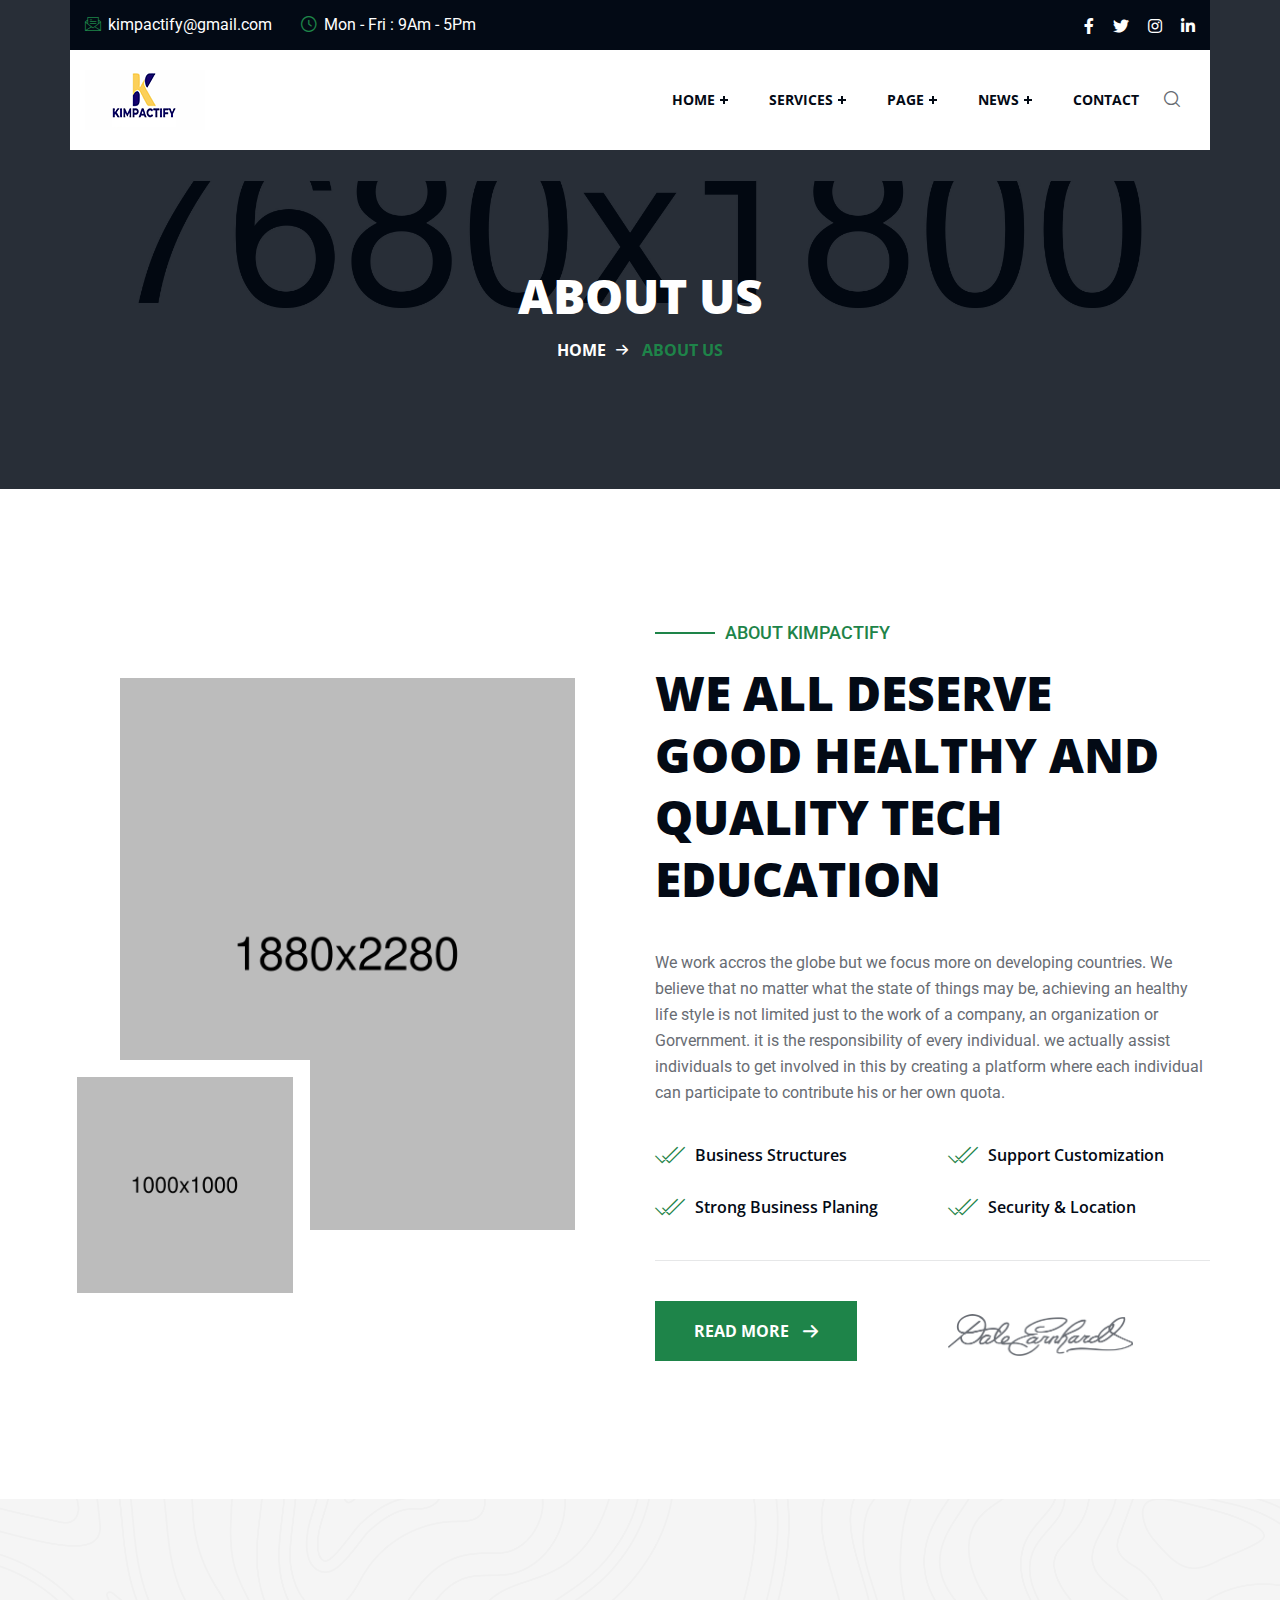
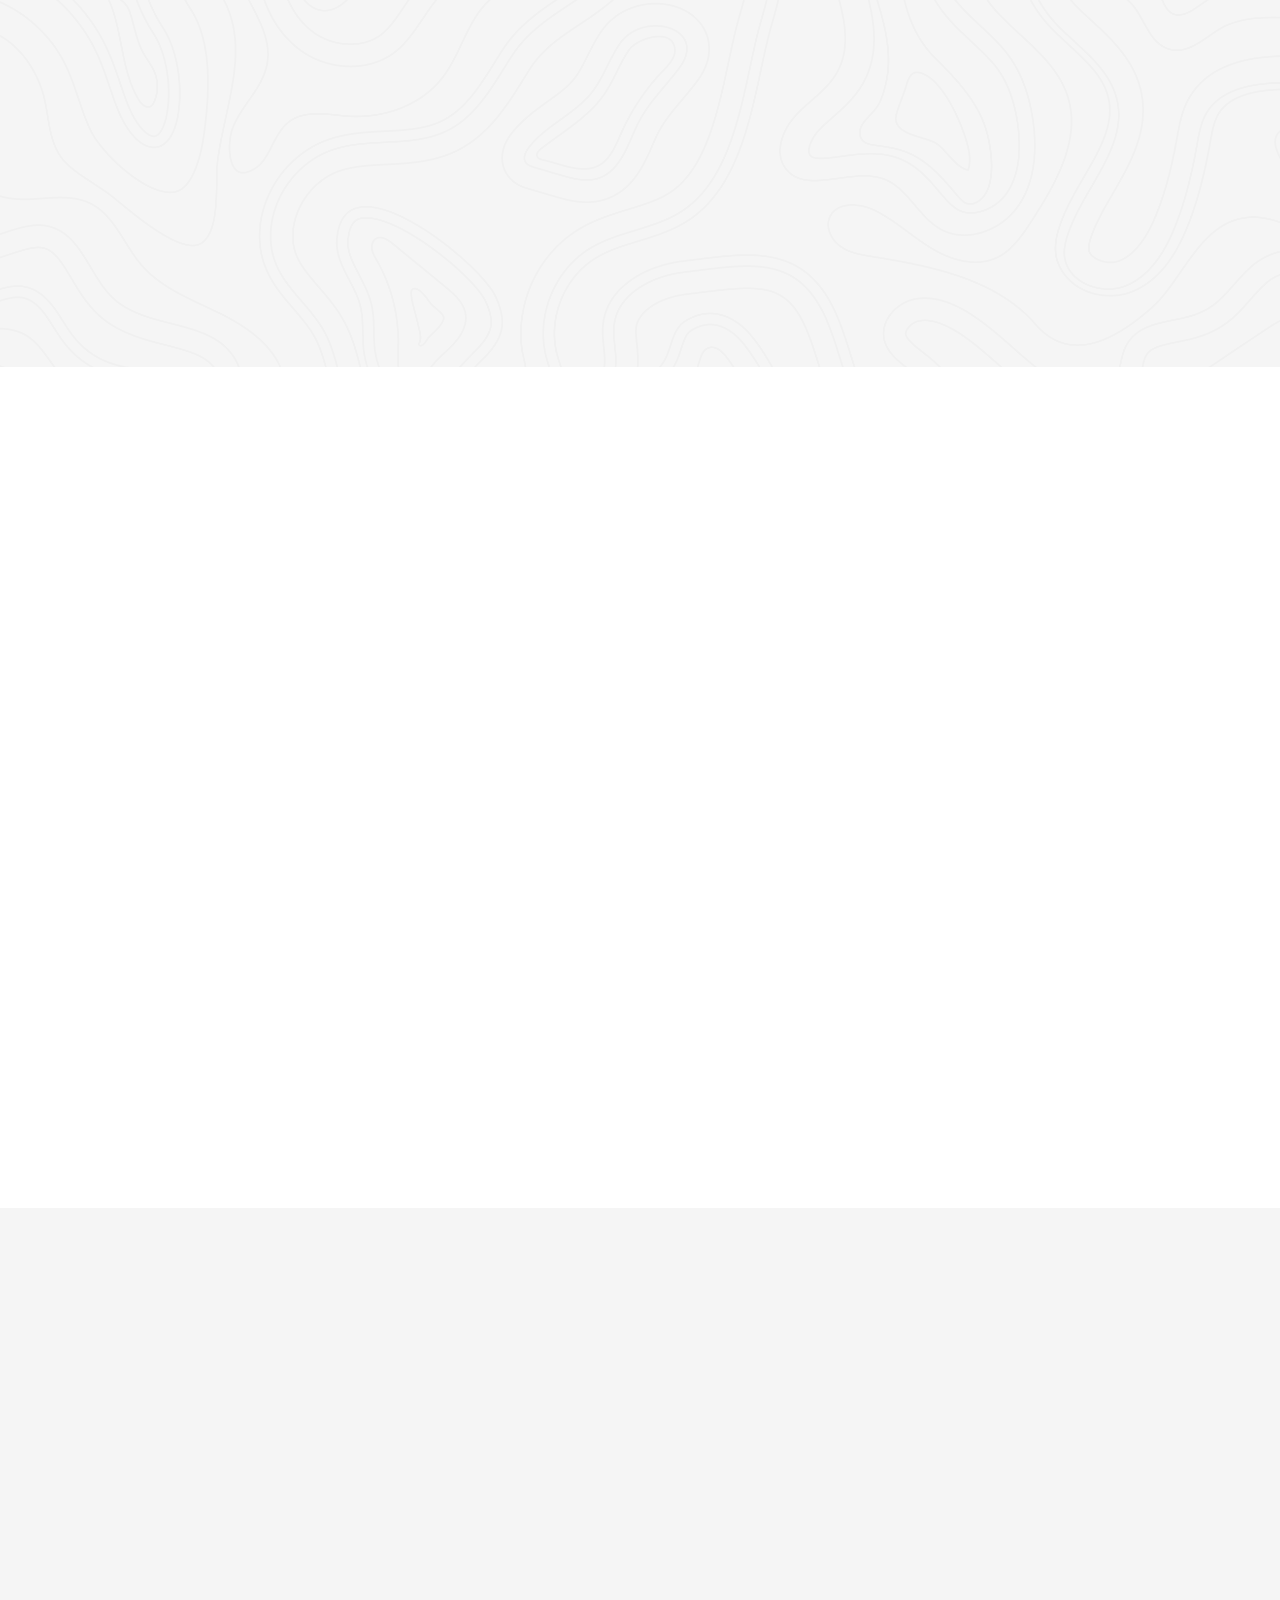
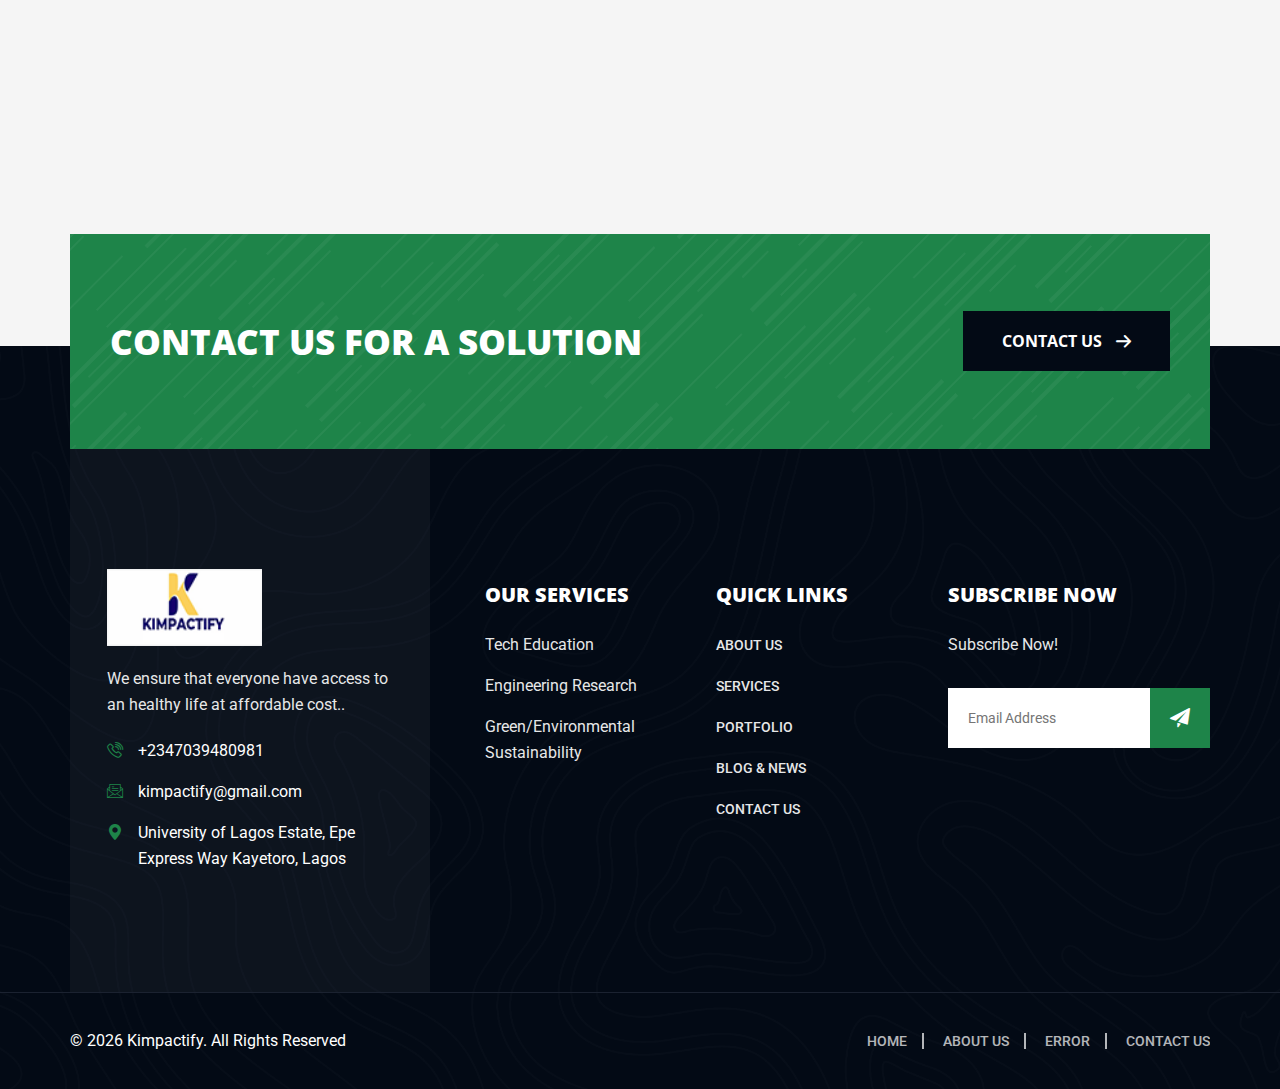
==== about.html @ 5b4daee6 "Init comit 6" ====
<!DOCTYPE html>
<html lang="en">

<head>
	<!-- Start Meta -->
	<meta charset="UTF-8">
	<meta http-equiv="X-UA-Compatible" content="IE=edge" />
	<meta name="description" content="Kimpactify" />
	<meta name="keywords" content="Creative, Digital, multipage, landing, freelancer template" />
	<meta name="author" content="ThemeOri">
	<meta name="viewport" content="width=device-width, initial-scale=1">
	<!-- Title of Site -->
	<title>Kimpactify</title>
	<!-- Favicons -->
	<link rel="icon" type="image/png" href="assets/img/favicon.png">
	<!-- Bootstrap CSS -->
	<link rel="stylesheet" href="assets/css/bootstrap.min.css">
	<!-- fontawesome -->
	<link rel="stylesheet" href="assets/css/fontawesome.min.css">
	<!-- Animate CSS -->
	<link rel="stylesheet" href="assets/css/animate.css">
	<!-- Swiper -->
	<link rel="stylesheet" href="assets/css/swiper-bundle.min.css">
	<!-- Magnific -->
	<link rel="stylesheet" href="assets/css/magnific-popup.css">
	<!-- Nice Select -->
	<link rel="stylesheet" href="assets/css/nice-select.css">
	<!-- Mean menu -->
	<link rel="stylesheet" href="assets/css/meanmenu.min.css">
	<!-- Flaticon -->
	<link rel="stylesheet" href="assets/fonts/flaticon.css">
	<!-- Custom CSS -->
	<link rel="stylesheet" href="assets/sass/style.css">
</head>

<body>
	<!-- Preloader start -->
	<div class="theme-loader">
		<div class="spinner">
			<div class="double-bounce1"></div>
			<div class="double-bounce2"></div>
		</div>
	</div>
	<!-- Preloader end -->
	<!-- Header Area Start -->
	<div class="header__area">
		<!-- Header Area Top Bar Start -->
		<div class="header__area-top-bar">
			<div class="container">
				<div class="header__area-top-bar-transparent-bar">
					<div class="row">
						<div class="col-xl-7 col-lg-7 col-md-8">
							<div class="header__area-top-bar-left st-center">
								<ul>
									<li><a href="#"><i class="flaticon-email"></i>kimpactify@gmail.com</a>
									</li>
									<li><a href="#"><i class="flaticon-clock"></i>Mon - Fri : 9Am - 5Pm</a>
									</li>
								</ul>
							</div>
						</div>
						<div class="col-xl-5 col-lg-5 col-md-4">
							<div class="header__area-top-bar-right t-right st-center">
								<ul>
									<li><a href="#"><i class="fab fa-facebook-f"></i></a>
									</li>
									<li><a href="#"><i class="fab fa-twitter"></i></a>
									</li>
									<li><a href="#"><i class="fab fa-instagram"></i></a>
									</li>
									<li><a href="#"><i class="fab fa-linkedin-in"></i></a>
									</li>
								</ul>
							</div>
						</div>
					</div>
				</div>
			</div>
		</div>
		<!-- Header Area Top Bar End -->
		<div class="header__area-menu">
			<div class="container">
				<div class="header__area-transparent-header">
					<div class="row align-items-center">
						<div class="col-xl-3 col-lg-2">
							<div class="header__area-logo">
								<a href="index.html">
									<img src="assets/img/logo.png" alt="">
								</a>
							</div>
							<div class="responsive-menu"></div>
						</div>
						<div class="col-xl-9 col-lg-10">
							<div class="header__area-center d-flex align-items-center justify-content-end">
								<div class="header__area-main-menu">
									<ul id="mobilemenu">
										<li class="header__area-main-menu-icon"><a href="index.html">Home</a>
											<!-- <ul class="sub-menu">
												<li><a href="index.html">Home</a>
												</li>
											</ul> -->
										</li>
										<li class="header__area-main-menu-icon"><a href="#">Services</a>
											<ul class="sub-menu">
												<li><a href="services.html">Tech Education</a>
												</li>
												<li><a href="services.html">Engineering Research</a>
												</li>
												<li><a href="services-details.html">Green/Environmental Sustainability</a>
												</li>
											</ul>
										</li>
										<li class="header__area-main-menu-icon"><a href="#">Page</a>
											<ul class="sub-menu">
												<li><a href="about.html">About Us</a>
												</li>
												<li><a href="portfolio.html">Portfolio</a>
												</li>
												<li><a href="portfolio-details.html">Portfolio Details</a>
												</li>
												<li><a href="team.html">Team</a>
												</li>
												<li><a href="error.html">Error</a>
												</li>
											</ul>
										</li>
										<li class="header__area-main-menu-icon"><a href="#">News</a>
											<ul class="sub-menu">
												<li><a href="blog-grid.html">Blog Grid</a>
												</li>
												<li><a href="blog-standard.html">Blog Standard</a>
												</li>
												<li><a href="blog-details.html">Blog Details</a>
												</li>
											</ul>
										</li>
										<li><a href="contact.html">Contact</a>
										</li>
									</ul>
								</div>
								<div class="header__area-search ml-25 mr-30">
									<div class="search">	<span class="header__area-search-icon open"><i class="flaticon-loupe"></i></span>
									</div>
									<div class="header__area-search-box">
										<form>
											<input type="search" placeholder="Search Here.....">
											<button type="submit"><i class="flaticon-loupe"></i>
											</button>
										</form> <span class="header__area-search-box-icon"><i class="flaticon-close"></i></span>
									</div>
								</div>
								<!-- <div class="header__area-left">
									<div class="header__area-left-contact d-flex align-items-center">
										<div class="header__area-left-contact-icon">	<i class="flaticon-telephone"></i>
										</div>
										<div class="header__area-left-contact-content">	<span>Call US</span>
											<p>+2347039480981</p>
										</div>
									</div>
								</div> -->
							</div>
						</div>
					</div>
				</div>
			</div>
		</div>
	</div>
	<!-- Header Area End -->
	<!-- Page Banner Area Start -->
	<div class="page__banner" data-background="assets/img/page.jpg">
		<div class="container">
			<div class="row">
				<div class="col-xl-12">
					<div class="page__banner-content">
						<h2>About Us</h2>
						<ul>
							<li><a href="index.html">Home</a><i class="flaticon-arrow-right"></i></li>
							<li>About Us</li>
						</ul>
					</div>
				</div>
			</div>
		</div>
	</div>
	<!-- Page Banner Area End -->
	<!-- About Area Start -->
	<div class="about__area section-padding">
		<div class="container">
			<div class="row align-items-center">
				<div class="col-xl-6 col-lg-5 lg-mb-40">
					<div class="about__area-left wow fadeInUp" data-wow-delay="1s">
						<div class="about__area-left-image mr-50 ml-50 mb-80">
							<img src="assets/img/about-1.jpg" alt="">
							<div class="about__area-left-image-small-img">
								<img src="assets/img/about-2.jpg" alt="">
							</div>
						</div>
					</div>					
				</div>
				<div class="col-xl-6 col-lg-7">
					<div class="about__area-right wow fadeInUp" data-wow-delay="1.5s">
						<div class="about__area-right-content">
							<span class="section-top mb-15">About Kimpactify</span>
							<h2 class="mb-40">We all deserve good healthy and quality tech education</h2>
							<p class="mb-25">We work accros the globe but we focus more on developing countries. We believe that no matter what the state of things may be, achieving an healthy life style is not limited just to the work of a company, an organization or Gorvernment. it is the responsibility of every individual. we actually assist individuals to get involved in this by creating a platform where each individual can participate to contribute his or her own quota.</p>
						</div>
						<div class="about__area-right-list mb-40">
							<div class="row">
								<div class="col-sm-6 mb-15">
									<p><i class="flaticon-check"></i>Business Structures</p>
								</div>
								<div class="col-sm-6 mb-15">
									<p><i class="flaticon-check"></i>Support Customization</p>
								</div>
								<div class="col-sm-6 sm-mb-15">
									<p><i class="flaticon-check"></i>Strong Business Planing</p>
								</div>
								<div class="col-sm-6">
									<p><i class="flaticon-check"></i>Security & Location</p>
								</div>
							</div>
						</div>
						<div class="about__area-right-bottom pt-40">
							<div class="row align-items-center">
								<div class="col-sm-6 sm-mb-20">
									<a class="theme-btn" href="#">Read More <i class="flaticon-arrow-right"></i></a>
								</div>
								<div class="col-sm-6">
									<div class="about__area-right-bottom-signature">
										<img src="assets/img/signature.png" alt="">
									</div>
								</div>
							</div>									
						</div>
					</div>					
				</div>
			</div>
		</div>
	</div>
	<!-- About Area End -->
	<!-- Counter Area Start -->
	<div class="counter__area-about section-padding" data-background="assets/img/about.png">
		<div class="container">			
			<div class="row">
				<div class="col-xl-3 col-lg-3 col-md-6 col-sm-6 lg-mb-30">
					<div class="counter__area-about-item t-center sm-border-n wow fadeInUp" data-wow-delay="0.6s">
						<div class="counter__area-about-item-icon">
							<i class="flaticon-project"></i>
						</div>
						<div class="counter__area-about-item-content">
							<h2><span class="counter">334</span>K</h2>
							<p>Project Complete</p>
						</div>
					</div>					
				</div>
				<div class="col-xl-3 col-lg-3 col-md-6 col-sm-6 md-mb-30">
					<div class="counter__area-about-item t-center lg-border-n wow fadeInUp" data-wow-delay="0.9s">
						<div class="counter__area-about-item-icon">
							<i class="flaticon-data-scientist"></i>
						</div>
						<div class="counter__area-about-item-content">
							<h2><span class="counter">429</span>K</h2>
							<p>Satisfied Customers</p>
						</div>
					</div>					
				</div>
				<div class="col-xl-3 col-lg-3 col-md-6 col-sm-6 md-mb-30">
					<div class="counter__area-about-item t-center sm-border-n wow fadeInUp" data-wow-delay="1s">
						<div class="counter__area-about-item-icon">
							<i class="flaticon-success"></i>
						</div>
						<div class="counter__area-about-item-content">
							<h2><span class="counter">289</span>K</h2>
							<p>Get National Award</p>
						</div>
					</div>					
				</div>
				<div class="col-xl-3 col-lg-3 col-md-6 col-sm-6">
					<div class="counter__area-about-item t-center border-n wow fadeInUp" data-wow-delay="1.4s">
						<div class="counter__area-about-item-icon">
							<i class="flaticon-management"></i>
						</div>
						<div class="counter__area-about-item-content">
							<h2><span class="counter">759</span>K</h2>
							<p>Expert Team members</p>
						</div>
					</div>					
				</div>
			</div>			
		</div>
	</div>
	<!-- Counter Area End -->    
	<!-- Consulting Area Start -->    
    <div class="consulting__area-about section-padding">
        <div class="container">
            <div class="row align-items-center">
                <div class="col-xl-6 col-lg-6 lg-mb-40">
                    <div class="consulting__area-about-left wow fadeInUp" data-wow-delay="0.3s">
                        <span class="section-top mb-15">Consulting</span>
                        <h2 class="mb-40">If you're looking to start your own business</h2>
                        <p class="mb-30">Phasellus id nibh euismod, consequat nulla vel, tempor ante. Quisque aliquam sodales quam, a viverra orci accumsan non. Curabitur sem felis, dictum venenatis vehicula tempor, tincidunt volutpat tortor.</p>
                        <a class="theme-btn" href="#">Consulting <i class="flaticon-arrow-right"></i></a>
                    </div>
                </div>
                <div class="col-xl-6 col-lg-6">
					<div class="consulting__area-about-right wow fadeInUp" data-wow-delay="0.6s">
						<div class="consulting__area-about-right-image mr-0 ml-100 lg-ml-50 lg-mr-50">
							<img src="assets/img/consulting-1.jpg" alt="">
							<div class="consulting__area-about-right-image-small-img">
								<img src="assets/img/consulting-2.jpg" alt="">
							</div>
						</div>
					</div>
                </div>
            </div>
        </div>
    </div>
	<!-- Consulting Area End -->    
	<!-- Testimonial Area Start -->
	<div class="testimonial__area section-padding">
		<div class="container">
			<div class="row align-items-center">
				<div class="col-xl-4 col-lg-5 lg-mb-30  wow fadeInUp" data-wow-delay="0.4s">
					<div class="testimonial__area-title">
						<span class="section-top mb-15">Testimonial</span>
						<h2 class="mb-45">What they are telling About Us</h2>						
					</div>
					<div class="testimonial__area-button">
						<div class="testimonial__area-button-prev swiper-button-prev"><i class="flaticon-arrow-left"></i></div>
						<div class="testimonial__area-button-next swiper-button-next"><i class="flaticon-arrow-right"></i></div>
					</div>				
				</div>
				<div class="col-xl-8 col-lg-7">
					<div class="swiper testimonial-slider">
                        <div class="swiper-wrapper">
                            <div class="testimonial__area-item swiper-slide  wow fadeInUp" data-wow-delay="0.8s">
                                <div class="testimonial__area-item-content mb-30">
									<i class="flaticon-quote"></i>
                                    <h5>michele morrone</h5>
                                    <h6>Founder Of CEO</h6>
									<p>Integer faucibus venenatis pharetra. Vestibulum ornare mauris enim, et vulputate nisi semper</p>
                                </div>
								<img src="assets/img/testimonial-1.jpg" alt="">
                            </div>
                            <div class="testimonial__area-item swiper-slide  wow fadeInUp" data-wow-delay="1.2s">
                                <div class="testimonial__area-item-content mb-30">
									<i class="flaticon-quote"></i>
                                    <h5>jessica henwick</h5>
                                    <h6>Senior Marketer</h6>
									<p>Integer faucibus venenatis pharetra. Vestibulum ornare mauris enim, et vulputate nisi semper</p>
                                </div>
								<img src="assets/img/testimonial-2.jpg" alt="">
                            </div>
                        </div>
                    </div>				
				</div>
			</div>
		</div>
	</div>
	<!-- Testimonial Area End -->
	<!-- Solution Area Start -->
	<div class="solution__area thin-bg">
		<div class="container">
			<div class="solution__area-bg" data-background="assets/img/solution.png">
				<div class="row align-items-center">
					<div class="col-xl-9 col-lg-9 lg-mb-30">
						<div class="solution__area-left lg-center">
							<h2>Contact Us for a solution</h2>
						</div>					
					</div>
					<div class="col-xl-3 col-lg-3">
						<div class="solution__area-right t-right lg-center">
							<a class="theme-bg-btn" href="contact.html">contact us <i class="flaticon-arrow-right"></i></a>						
						</div>					
					</div>
				</div>
			</div>
		</div>
	</div>
	<!-- Solution Area End -->
	<!-- Footer Area Start -->
	<div class="footer__area" data-background="assets/img/footer.png">
		<div class="container">
			<div class="row">
				<div class="col-xl-4 col-lg-4">
					<div class="footer__area-widget-about">
						<div class="footer__area-widget-content">
							<div class="footer__area-widget-content-logo mb-20">
								<a href="index.html"><img src="assets/img/footer-logo.png" alt=""></a>
							</div>
							<p class="mb-20">We ensure that everyone have access to an healthy life at affordable cost..</p>
							<div class="footer__area-widget-content-contact">
								<div class="footer__area-widget-content-contact-info d-flex mb-15">
									<div class="footer__area-widget-content-contact-info-icon">
										<i class="flaticon-telephone"></i>
									</div>
									<div class="footer__area-widget-content-contact-info-title">
										<a href="#"><p>+2347039480981</p></a>
									</div>
								</div>
								<div class="footer__area-widget-content-contact-info d-flex mb-15">
									<div class="footer__area-widget-content-contact-info-icon">
										<i class="flaticon-email"></i>
									</div>
									<div class="footer__area-widget-content-contact-info-title">
										<a href="#"><p>kimpactify@gmail.com</p></a>
									</div>
								</div>
								<div class="footer__area-widget-content-contact-info d-flex">
									<div class="footer__area-widget-content-contact-info-icon">
										<i class="flaticon-pin"></i>
									</div>
									<div class="footer__area-widget-content-contact-info-title">
										<a href="#"><p>University of Lagos Estate, Epe Express Way Kayetoro, Lagos</p></a>
									</div>
								</div>
							</div>
						</div>						
					</div>
				</div>
				<div class="col-xl-5 col-lg-5 pt-120 pl-40 lg-pl-15 lg-pt-20">
					<div class="row">
						<div class="col-sm-6 sm-mb-15">	
							<div class="footer__area-widget">
								<div class="footer__area-widget-content">
									<h4>Our Services</h4>
									<div class="footer__area-widget-content">
										<ul>
											<li><a href="#">Tech Education</a></li>
											<li><a href="#">Engineering Research</a></li>
											<li><a href="#">Green/Environmental Sustainability</a></li>
										</ul>
									</div>
								</div>						
							</div>						
						</div>
						<div class="col-sm-6">
							<div class="footer__area-widget">
								<div class="footer__area-widget-content">
									<h4>Quick Links</h4>
									<div class="footer__area-widget-content-menu">
										<ul>
											<li><a href="about.html">About Us</a></li>
											<li><a href="services.html">Services</a></li>
											<li><a href="portfolio.html">portfolio</a></li>
											<li><a href="blog-grid.html">blog & news</a></li>
											<li><a href="contact.html">Contact Us</a></li>
										</ul>
									</div>
								</div>						
							</div>
						</div>
					</div>
				</div>
				<div class="col-xl-3 col-lg-3 pt-120 lg-pt-20 lg-mb-40">
					<div class="footer__area-widget">
						<div class="footer__area-widget-content">
							<h4>Subscribe Now</h4>
							<div class="footer__area-widget-content-subscribe">
								<p class="mb-30">Subscribe Now!</p>
								<div class="footer__area-widget-content-subscribe-button">
									<input class="footer__area-widget-content-subscribe-button-input" placeholder="Email Address" type="email">
									<button class="footer__area-widget-content-subscribe-button-btn" type="submit"><i class="flaticon-paper-plane"></i></button>
								</div>
							</div>
						</div>						
					</div>
				</div>
			</div>
		</div>
		<div class="footer__area-copyright pt-35 pb-35">
			<div class="container">
				<div class="row align-items-center">
					<div class="col-xl-6 col-lg-6 col-md-5 md-mb-20">
						<div class="footer__area-copyright-left st-center">
							<p>&copy; <script>document.write( new Date().getFullYear() );</script> Kimpactify. All Rights Reserved</p>
						</div>
					</div>
					<div class="col-xl-6 col-lg-6 col-md-7">
						<div class="footer__area-copyright-right t-right st-center">
							<ul>
								<li><a href="index.html">Home</a></li>
								<li><a href="about.html">About Us</a></li>
								<li><a href="error.html">Error</a></li>
								<li><a href="contact.html">Contact Us</a></li>
							</ul>
						</div>
					</div>
				</div>
			</div>
		</div>
	</div>
	<!-- Footer Area End -->		
	<!-- Scroll Top Start -->
	<div class="scroll-top">	<i class="flaticon-up-arrow"></i>
	</div>
	<!-- Scroll Top End -->
	<!-- Main JS -->
	<script src="assets/js/jquery-3.6.0.min.js"></script>
	<!-- Bootstrap JS -->
	<script src="assets/js/bootstrap.min.js"></script>
	<!-- Counterup -->
	<script src="assets/js/jquery.counterup.min.js"></script>
	<!-- Popper JS -->
	<script src="assets/js/popper.min.js"></script>
	<!-- Progressbar JS -->
	<script src="assets/js/progressbar.min.js"></script>
	<!-- Magnific JS -->
	<script src="assets/js/jquery.magnific-popup.min.js"></script>
	<!-- Swiper JS -->
	<script src="assets/js/swiper-bundle.min.js"></script>
	<!-- Waypoints -->
	<script src="assets/js/jquery.waypoints.min.js"></script>
	<!-- Mean menu -->
	<script src="assets/js/jquery.meanmenu.min.js"></script>
	<!-- Nice Select -->
	<script src="assets/js/jquery.nice-select.min.js"></script>
	<!-- WOW JS -->
	<script src="assets/js/wow.min.js"></script>
	<!-- Custom JS -->
	<script src="assets/js/custom.js"></script>
</body>

</html>
---- assets/css/nice-select.css ----
.nice-select {
  -webkit-tap-highlight-color: transparent;
  background-color: #fff;
  border-radius: 5px;
  border: solid 1px #e8e8e8;
  box-sizing: border-box;
  clear: both;
  cursor: pointer;
  display: block;
  float: left;
  font-family: inherit;
  font-size: 14px;
  font-weight: normal;
  height: 42px;
  line-height: 40px;
  outline: none;
  padding-left: 18px;
  padding-right: 30px;
  position: relative;
  text-align: left !important;
  -webkit-transition: all 0.2s ease-in-out;
  transition: all 0.2s ease-in-out;
  -webkit-user-select: none;
     -moz-user-select: none;
      -ms-user-select: none;
          user-select: none;
  white-space: nowrap;
  width: auto; }
  .nice-select:hover {
    border-color: #dbdbdb; }
  .nice-select:active, .nice-select.open, .nice-select:focus {
    border-color: #999; }
  .nice-select:after {
    border-bottom: 2px solid #999;
    border-right: 2px solid #999;
    content: '';
    display: block;
    height: 5px;
    margin-top: -4px;
    pointer-events: none;
    position: absolute;
    right: 12px;
    top: 50%;
    -webkit-transform-origin: 66% 66%;
        -ms-transform-origin: 66% 66%;
            transform-origin: 66% 66%;
    -webkit-transform: rotate(45deg);
        -ms-transform: rotate(45deg);
            transform: rotate(45deg);
    -webkit-transition: all 0.15s ease-in-out;
    transition: all 0.15s ease-in-out;
    width: 5px; }
  .nice-select.open:after {
    -webkit-transform: rotate(-135deg);
        -ms-transform: rotate(-135deg);
            transform: rotate(-135deg); }
  .nice-select.open .list {
    opacity: 1;
    pointer-events: auto;
    -webkit-transform: scale(1) translateY(0);
        -ms-transform: scale(1) translateY(0);
            transform: scale(1) translateY(0); }
  .nice-select.disabled {
    border-color: #ededed;
    color: #999;
    pointer-events: none; }
    .nice-select.disabled:after {
      border-color: #cccccc; }
  .nice-select.wide {
    width: 100%; }
    .nice-select.wide .list {
      left: 0 !important;
      right: 0 !important; }
  .nice-select.right {
    float: right; }
    .nice-select.right .list {
      left: auto;
      right: 0; }
  .nice-select.small {
    font-size: 12px;
    height: 36px;
    line-height: 34px; }
    .nice-select.small:after {
      height: 4px;
      width: 4px; }
    .nice-select.small .option {
      line-height: 34px;
      min-height: 34px; }
  .nice-select .list {
    background-color: #fff;
    border-radius: 5px;
    box-shadow: 0 0 0 1px rgba(68, 68, 68, 0.11);
    box-sizing: border-box;
    margin-top: 4px;
    opacity: 0;
    overflow: hidden;
    padding: 0;
    pointer-events: none;
    position: absolute;
    top: 100%;
    right: 0;
    -webkit-transform-origin: 50% 0;
        -ms-transform-origin: 50% 0;
            transform-origin: 50% 0;
    -webkit-transform: scale(0.75) translateY(-21px);
        -ms-transform: scale(0.75) translateY(-21px);
            transform: scale(0.75) translateY(-21px);
    -webkit-transition: all 0.2s cubic-bezier(0.5, 0, 0, 1.25), opacity 0.15s ease-out;
    transition: all 0.2s cubic-bezier(0.5, 0, 0, 1.25), opacity 0.15s ease-out;
    z-index: 9; }
    .nice-select .list:hover .option:not(:hover) {
      background-color: transparent !important; }
  .nice-select .option {
    cursor: pointer;
    font-weight: 400;
    line-height: 40px;
    list-style: none;
    min-height: 40px;
    outline: none;
    padding-left: 18px;
    padding-right: 29px;
    text-align: left;
    -webkit-transition: all 0.2s;
    transition: all 0.2s; }
    .nice-select .option:hover, .nice-select .option.focus, .nice-select .option.selected.focus {
      background-color: #f6f6f6; }
    .nice-select .option.selected {
      font-weight: bold; }
    .nice-select .option.disabled {
      background-color: transparent;
      color: #999;
      cursor: default; }

.no-csspointerevents .nice-select .list {
  display: none; }

.no-csspointerevents .nice-select.open .list {
  display: block; }
---- assets/fonts/flaticon.css ----
@charset "UTF-8";
@font-face {
  font-family: "flaticon";
  src: url("./flaticon.ttf?486e3bca8fe2f940d77c97459750be31") format("truetype"), url("./flaticon.woff?486e3bca8fe2f940d77c97459750be31") format("woff"), url("./flaticon.woff2?486e3bca8fe2f940d77c97459750be31") format("woff2"), url("./flaticon.eot?486e3bca8fe2f940d77c97459750be31#iefix") format("embedded-opentype"), url("./flaticon.svg?486e3bca8fe2f940d77c97459750be31#flaticon") format("svg");
}

i[class^="flaticon-"]:before, i[class*=" flaticon-"]:before {
  font-family: flaticon !important;
  font-style: normal;
  font-weight: normal !important;
  font-variant: normal;
  text-transform: none;
  line-height: 1;
  -webkit-font-smoothing: antialiased;
  -moz-osx-font-smoothing: grayscale;
}

.flaticon-report:before {
  content: "";
}

.flaticon-suitcase:before {
  content: "";
}

.flaticon-job:before {
  content: "";
}

.flaticon-profits:before {
  content: "";
}

.flaticon-analysis:before {
  content: "";
}

.flaticon-up-arrow:before {
  content: "";
}

.flaticon-clock:before {
  content: "";
}

.flaticon-loupe:before {
  content: "";
}

.flaticon-arrow-left:before {
  content: "";
}

.flaticon-arrow-right:before {
  content: "";
}

.flaticon-big-data:before {
  content: "";
}

.flaticon-monitoring:before {
  content: "";
}

.flaticon-bullhorn:before {
  content: "";
}

.flaticon-data-scientist:before {
  content: "";
}

.flaticon-project:before {
  content: "";
}

.flaticon-success:before {
  content: "";
}

.flaticon-management:before {
  content: "";
}

.flaticon-quote:before {
  content: "";
}

.flaticon-calendar:before {
  content: "";
}

.flaticon-digital-marketing:before {
  content: "";
}

.flaticon-management-1:before {
  content: "";
}

.flaticon-check:before {
  content: "";
}

.flaticon-lightbulb:before {
  content: "";
}

.flaticon-time-is-money:before {
  content: "";
}

.flaticon-telephone:before {
  content: "";
}

.flaticon-envelope:before {
  content: "";
}

.flaticon-pin:before {
  content: "";
}

.flaticon-check-1:before {
  content: "";
}

.flaticon-paper-plane:before {
  content: "";
}

.flaticon-phone-call:before {
  content: "";
}

.flaticon-open-envelope:before {
  content: "";
}

.flaticon-email:before {
  content: "";
}

.flaticon-customer-service:before {
  content: "";
}

.flaticon-technical-support:before {
  content: "";
}

.flaticon-action:before {
  content: "";
}

.flaticon-help:before {
  content: "";
}

.flaticon-user:before {
  content: "";
}

.flaticon-chat:before {
  content: "";
}

.flaticon-customer-service-1:before {
  content: "";
}

.flaticon-calendar-1:before {
  content: "";
}

.flaticon-play-button-arrowhead:before {
  content: "";
}

.flaticon-play-button:before {
  content: "";
}

.flaticon-call:before {
  content: "";
}

.flaticon-email-1:before {
  content: "";
}

.flaticon-locations:before {
  content: "";
}

.flaticon-location:before {
  content: "";
}

.flaticon-maximize:before {
  content: "";
}

.flaticon-close:before {
  content: "";
}

.flaticon-audit:before {
  content: "";
}

.flaticon-insurance:before {
  content: "";
}

.flaticon-left-arrow:before {
  content: "";
}

.flaticon-right-arrow:before {
  content: "";
}
/*# sourceMappingURL=flaticon.css.map */
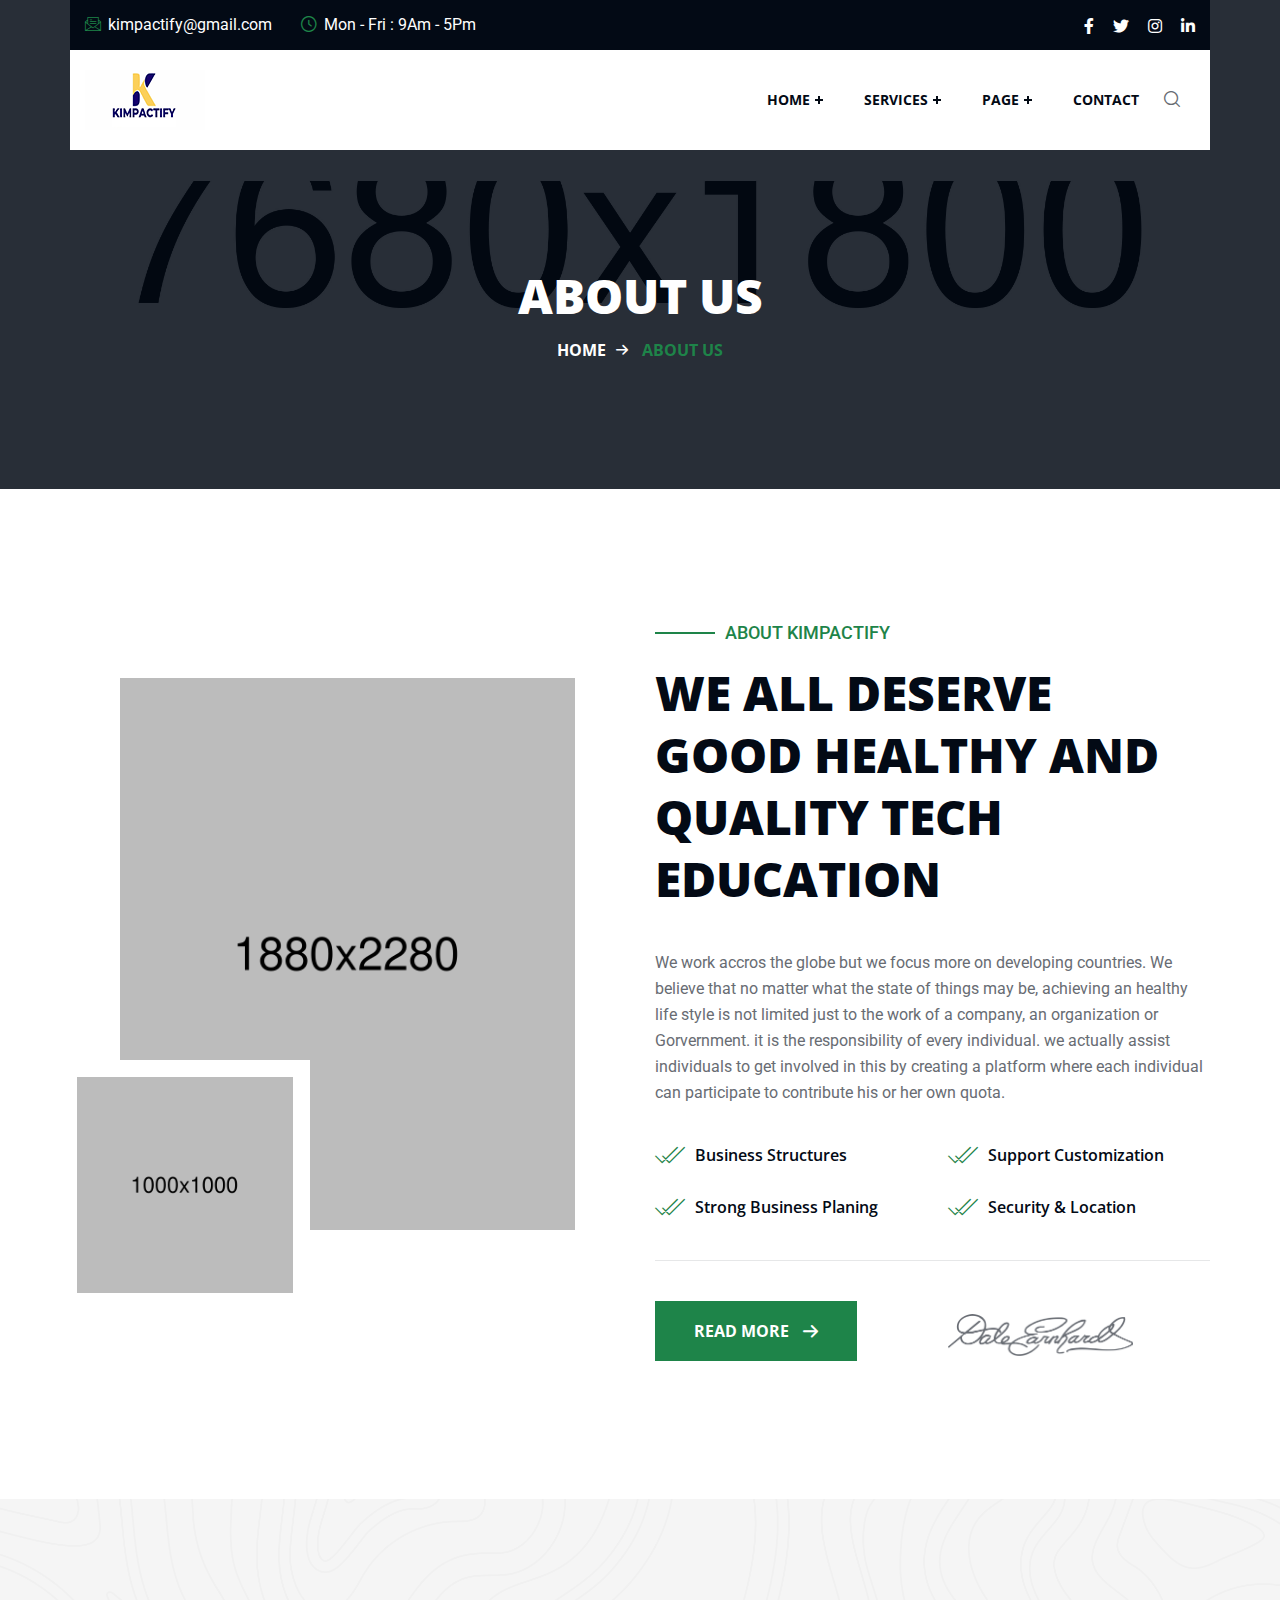
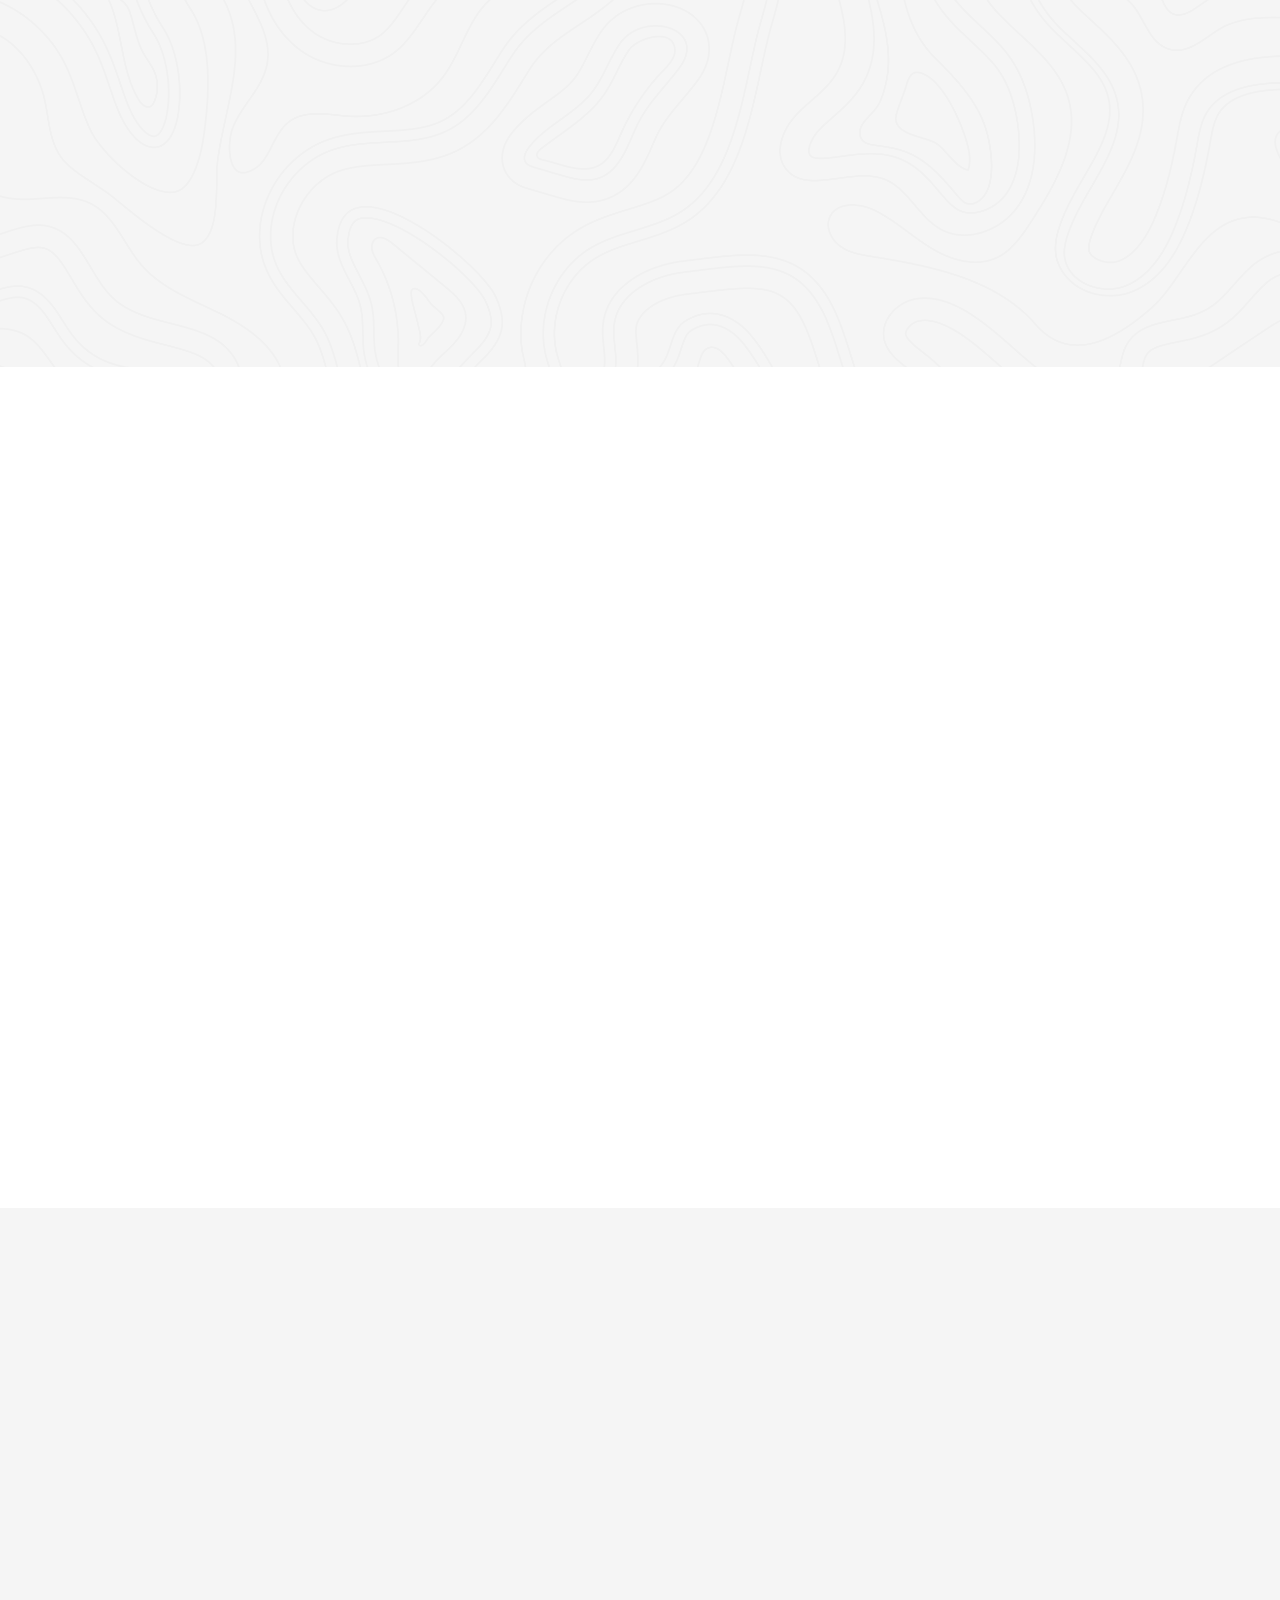
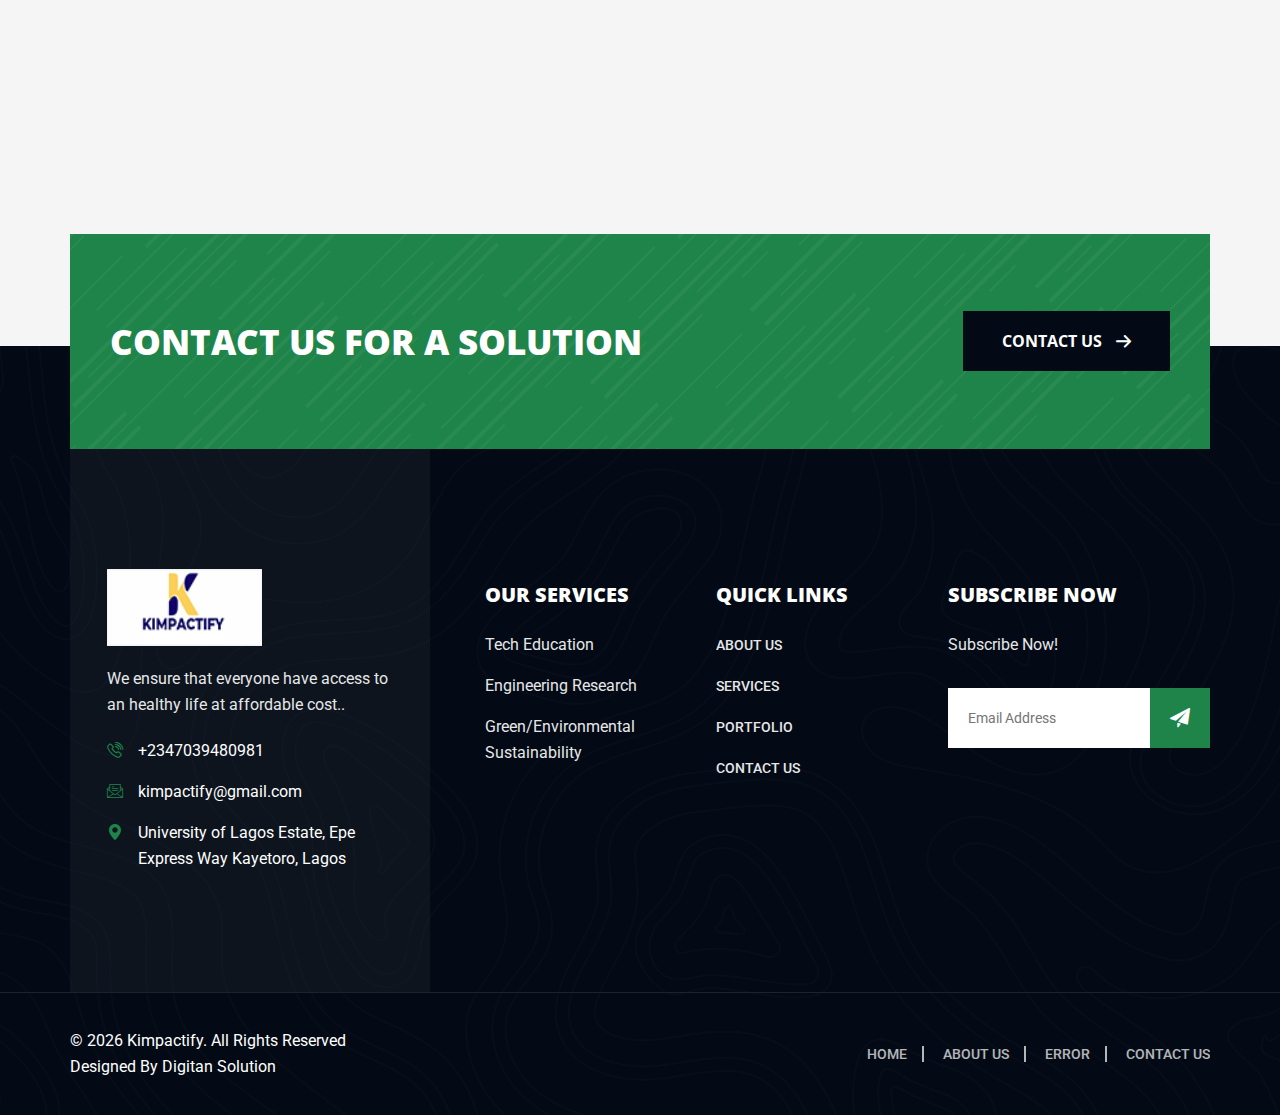
==== commit b3763aca: "Init comit 6" ====
--- a/about.html
+++ b/about.html
@@ -5,12 +5,12 @@
 	<!-- Start Meta -->
 	<meta charset="UTF-8">
 	<meta http-equiv="X-UA-Compatible" content="IE=edge" />
-	<meta name="description" content="Kimpactify" />
-	<meta name="keywords" content="Creative, Digital, multipage, landing, freelancer template" />
+	<meta name="description" content="Kimpactify - Tech Education, Engineering Research & Sustainable Environment" />
+	<meta name="keywords" content="Tech, Edu, Engineering, Research, Green, Environment, Sustainability" />
 	<meta name="author" content="ThemeOri">
 	<meta name="viewport" content="width=device-width, initial-scale=1">
 	<!-- Title of Site -->
-	<title>Kimpactify</title>
+	<title>Kimpactify - Tech Edu, Engineering Research & Sustainable Environment</title>
 	<!-- Favicons -->
 	<link rel="icon" type="image/png" href="assets/img/favicon.png">
 	<!-- Bootstrap CSS -->
@@ -102,11 +102,11 @@
 										</li>
 										<li class="header__area-main-menu-icon"><a href="#">Services</a>
 											<ul class="sub-menu">
-												<li><a href="services.html">Tech Education</a>
-												</li>
-												<li><a href="services.html">Engineering Research</a>
-												</li>
-												<li><a href="services-details.html">Green/Environmental Sustainability</a>
+												<li><a href="tech-edu.html">Tech Education</a>
+												</li>
+												<li><a href="eng-research.html">Engineering Research</a>
+												</li>
+												<li><a href="green-sus-env.html">Green/Environmental Sustainability</a>
 												</li>
 											</ul>
 										</li>
@@ -121,16 +121,6 @@
 												<li><a href="team.html">Team</a>
 												</li>
 												<li><a href="error.html">Error</a>
-												</li>
-											</ul>
-										</li>
-										<li class="header__area-main-menu-icon"><a href="#">News</a>
-											<ul class="sub-menu">
-												<li><a href="blog-grid.html">Blog Grid</a>
-												</li>
-												<li><a href="blog-standard.html">Blog Standard</a>
-												</li>
-												<li><a href="blog-details.html">Blog Details</a>
 												</li>
 											</ul>
 										</li>
@@ -149,15 +139,7 @@
 										</form> <span class="header__area-search-box-icon"><i class="flaticon-close"></i></span>
 									</div>
 								</div>
-								<!-- <div class="header__area-left">
-									<div class="header__area-left-contact d-flex align-items-center">
-										<div class="header__area-left-contact-icon">	<i class="flaticon-telephone"></i>
-										</div>
-										<div class="header__area-left-contact-content">	<span>Call US</span>
-											<p>+2347039480981</p>
-										</div>
-									</div>
-								</div> -->
+ 
 							</div>
 						</div>
 					</div>
@@ -426,9 +408,9 @@
 									<h4>Our Services</h4>
 									<div class="footer__area-widget-content">
 										<ul>
-											<li><a href="#">Tech Education</a></li>
-											<li><a href="#">Engineering Research</a></li>
-											<li><a href="#">Green/Environmental Sustainability</a></li>
+											<li><a href="tech-edu.html">Tech Education</a></li>
+											<li><a href="eng-research.html">Engineering Research</a></li>
+											<li><a href="green-sus-env.html">Green/Environmental Sustainability</a></li>
 										</ul>
 									</div>
 								</div>						
@@ -443,7 +425,6 @@
 											<li><a href="about.html">About Us</a></li>
 											<li><a href="services.html">Services</a></li>
 											<li><a href="portfolio.html">portfolio</a></li>
-											<li><a href="blog-grid.html">blog & news</a></li>
 											<li><a href="contact.html">Contact Us</a></li>
 										</ul>
 									</div>
@@ -474,6 +455,7 @@
 					<div class="col-xl-6 col-lg-6 col-md-5 md-mb-20">
 						<div class="footer__area-copyright-left st-center">
 							<p>&copy; <script>document.write( new Date().getFullYear() );</script> Kimpactify. All Rights Reserved</p>
+                            <p>Designed By Digitan Solution</p>
 						</div>
 					</div>
 					<div class="col-xl-6 col-lg-6 col-md-7">
--- a/assets/fonts/flaticon.css
+++ b/assets/fonts/flaticon.css
@@ -222,4 +222,8 @@
 .flaticon-right-arrow:before {
   content: "";
 }
+
+.flaticon-html:before {
+  content: "";
+}
 /*# sourceMappingURL=flaticon.css.map */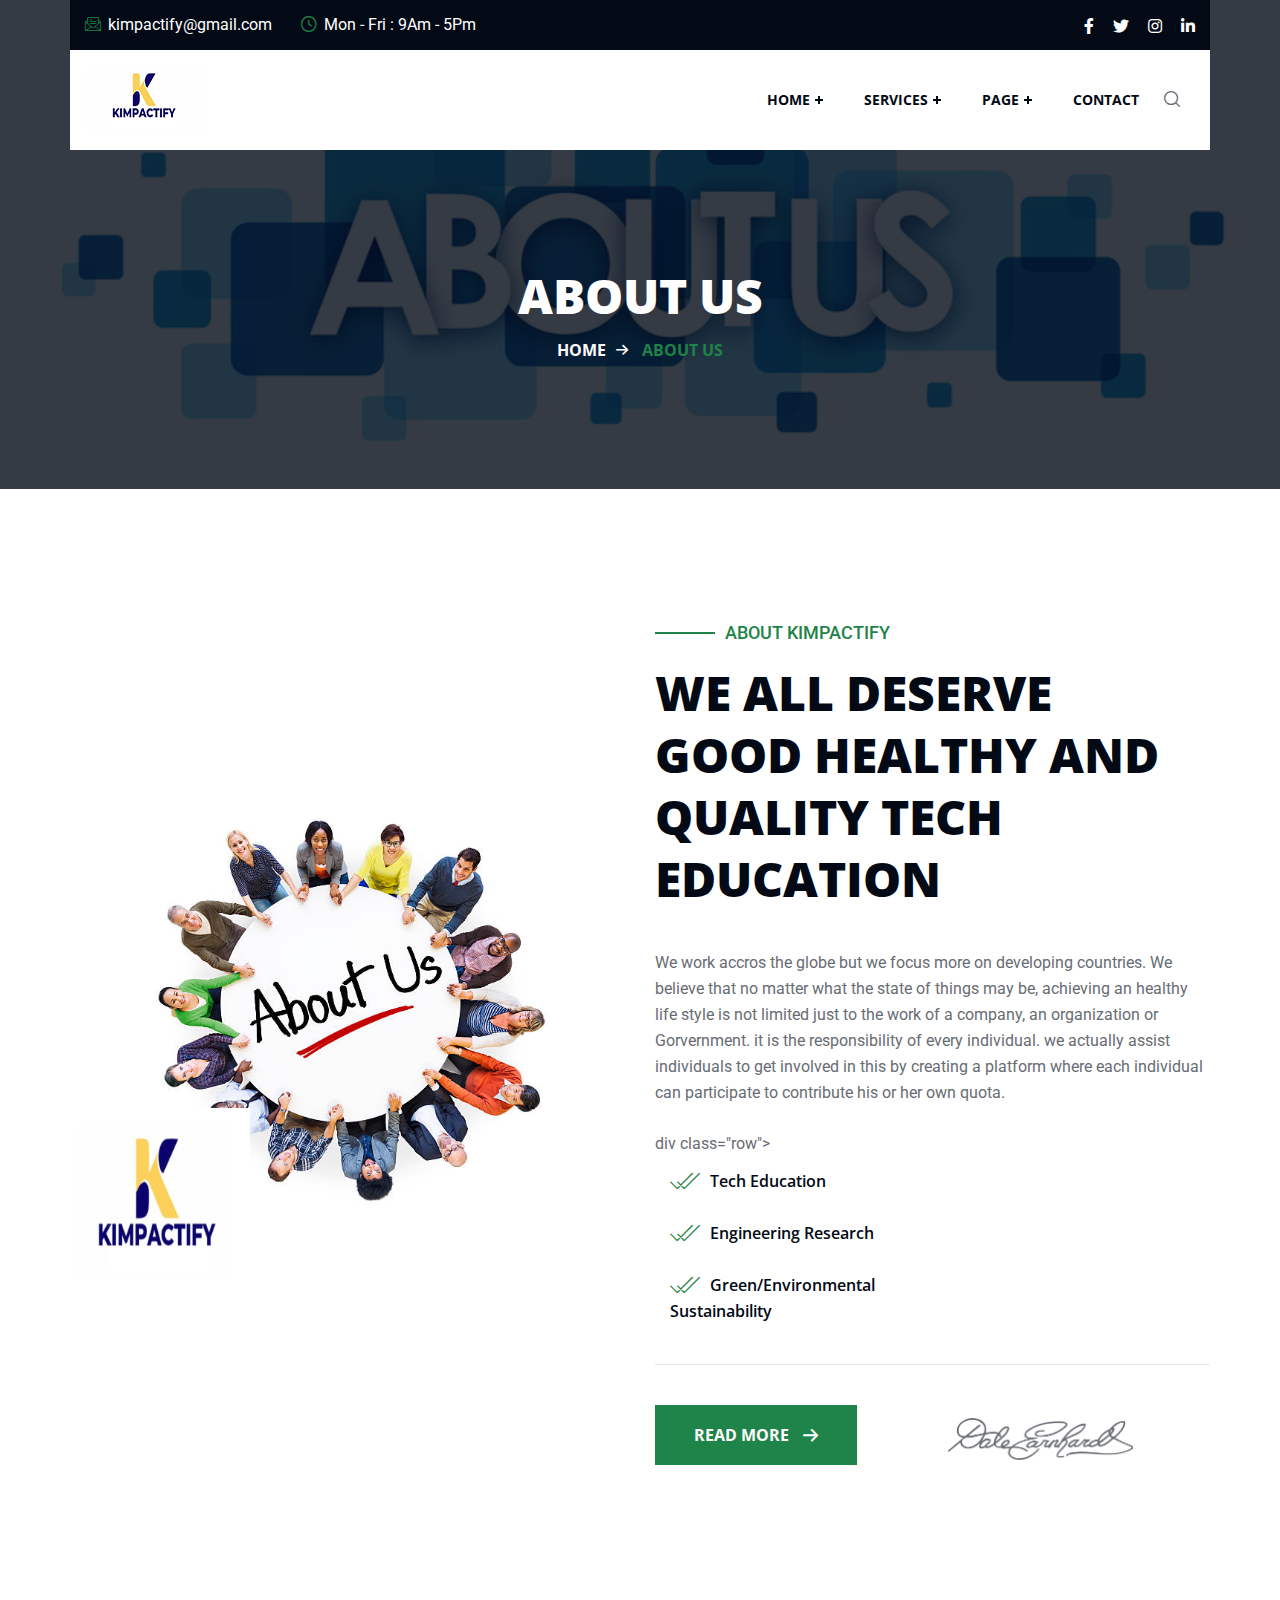
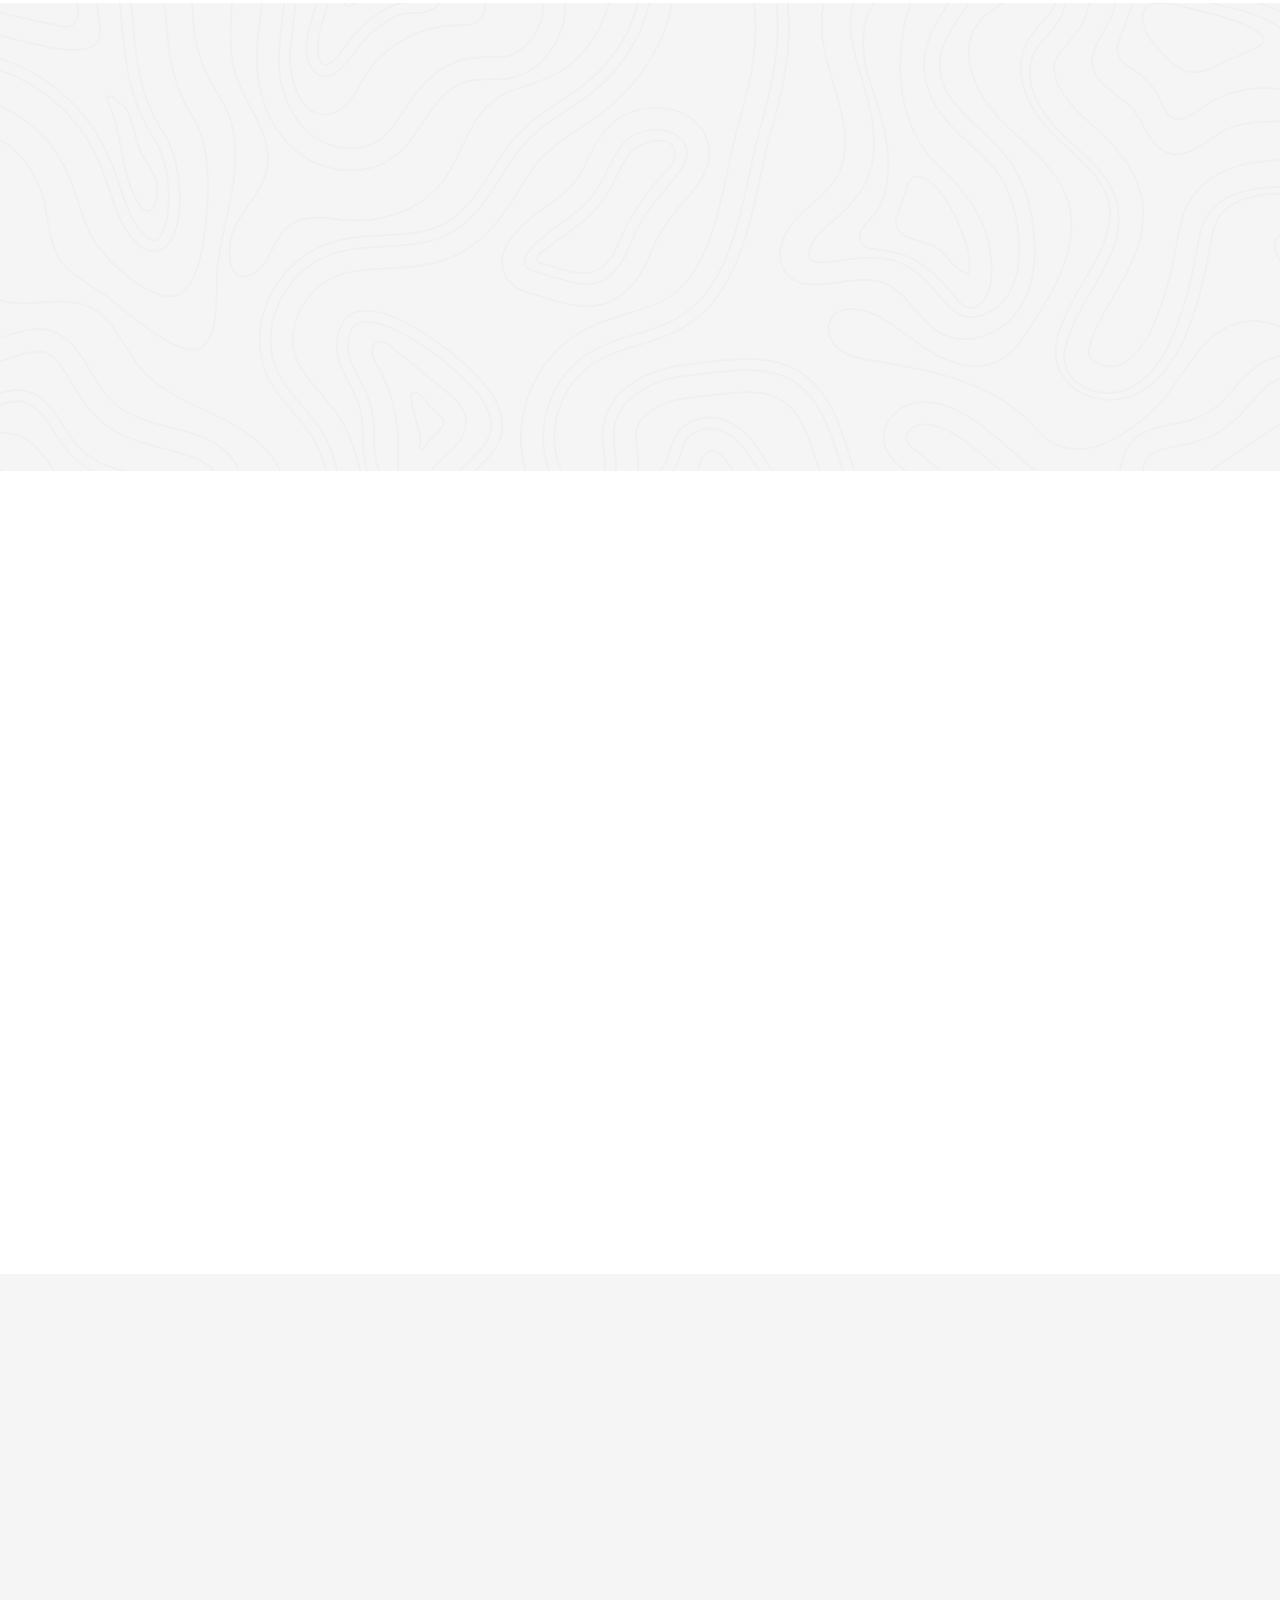
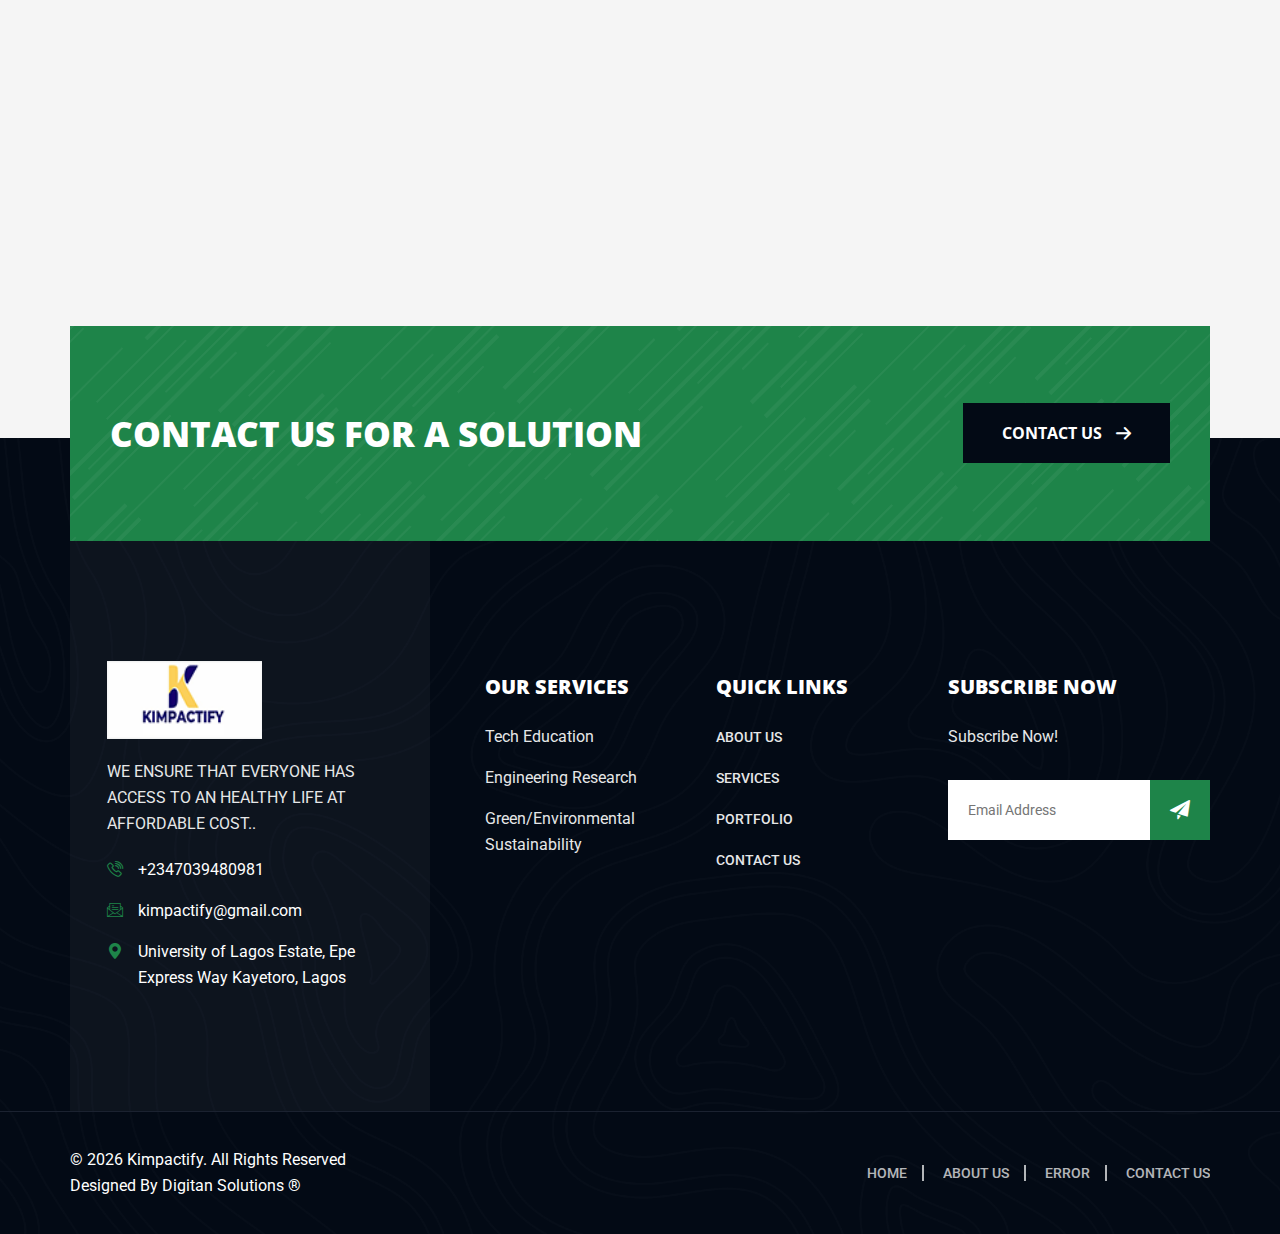
==== commit d335b780: "Improved index and other pages" ====
--- a/about.html
+++ b/about.html
@@ -149,7 +149,7 @@
 	</div>
 	<!-- Header Area End -->
 	<!-- Page Banner Area Start -->
-	<div class="page__banner" data-background="assets/img/page.jpg">
+	<div class="page__banner" data-background="assets/img/abous-us-banner.jpg">
 		<div class="container">
 			<div class="row">
 				<div class="col-xl-12">
@@ -172,9 +172,9 @@
 				<div class="col-xl-6 col-lg-5 lg-mb-40">
 					<div class="about__area-left wow fadeInUp" data-wow-delay="1s">
 						<div class="about__area-left-image mr-50 ml-50 mb-80">
-							<img src="assets/img/about-1.jpg" alt="">
+							<img src="assets/img/about-us.jpg" alt="About Us 1">
 							<div class="about__area-left-image-small-img">
-								<img src="assets/img/about-2.jpg" alt="">
+								<img src="assets/img/kimpactify-square-logo.png" alt="About Us 2">
 							</div>
 						</div>
 					</div>					
@@ -187,25 +187,22 @@
 							<p class="mb-25">We work accros the globe but we focus more on developing countries. We believe that no matter what the state of things may be, achieving an healthy life style is not limited just to the work of a company, an organization or Gorvernment. it is the responsibility of every individual. we actually assist individuals to get involved in this by creating a platform where each individual can participate to contribute his or her own quota.</p>
 						</div>
 						<div class="about__area-right-list mb-40">
-							<div class="row">
+							div class="row">
 								<div class="col-sm-6 mb-15">
-									<p><i class="flaticon-check"></i>Business Structures</p>
+									<p><i class="flaticon-check"></i>Tech Education</p>
 								</div>
 								<div class="col-sm-6 mb-15">
-									<p><i class="flaticon-check"></i>Support Customization</p>
+									<p><i class="flaticon-check"></i>Engineering Research</p>
 								</div>
 								<div class="col-sm-6 sm-mb-15">
-									<p><i class="flaticon-check"></i>Strong Business Planing</p>
-								</div>
-								<div class="col-sm-6">
-									<p><i class="flaticon-check"></i>Security & Location</p>
+									<p><i class="flaticon-check"></i>Green/Environmental Sustainability</p>
 								</div>
 							</div>
 						</div>
 						<div class="about__area-right-bottom pt-40">
 							<div class="row align-items-center">
 								<div class="col-sm-6 sm-mb-20">
-									<a class="theme-btn" href="#">Read More <i class="flaticon-arrow-right"></i></a>
+									<a class="theme-btn" href="services.html">Read More <i class="flaticon-arrow-right"></i></a>
 								</div>
 								<div class="col-sm-6">
 									<div class="about__area-right-bottom-signature">
@@ -278,18 +275,18 @@
             <div class="row align-items-center">
                 <div class="col-xl-6 col-lg-6 lg-mb-40">
                     <div class="consulting__area-about-left wow fadeInUp" data-wow-delay="0.3s">
-                        <span class="section-top mb-15">Consulting</span>
-                        <h2 class="mb-40">If you're looking to start your own business</h2>
-                        <p class="mb-30">Phasellus id nibh euismod, consequat nulla vel, tempor ante. Quisque aliquam sodales quam, a viverra orci accumsan non. Curabitur sem felis, dictum venenatis vehicula tempor, tincidunt volutpat tortor.</p>
-                        <a class="theme-btn" href="#">Consulting <i class="flaticon-arrow-right"></i></a>
+                        <span class="section-top mb-15">Services</span>
+                        <h2 class="mb-40">WE ENSURE THAT EVERYONE HAS ACCESS TO AN HEALTHY LIFE AT AFFORDABLE COST..</h2>
+                        <p class="mb-30">Imagine having very sound health combined with full support for your passion and skill with your creativity, and making something new everyday!</p>
+                        <a class="theme-btn" href="services.html">Read More <i class="flaticon-arrow-right"></i></a>
                     </div>
                 </div>
                 <div class="col-xl-6 col-lg-6">
 					<div class="consulting__area-about-right wow fadeInUp" data-wow-delay="0.6s">
 						<div class="consulting__area-about-right-image mr-0 ml-100 lg-ml-50 lg-mr-50">
-							<img src="assets/img/consulting-1.jpg" alt="">
+							<img src="assets/img/about-us.jpg" alt="About Us 1">
 							<div class="consulting__area-about-right-image-small-img">
-								<img src="assets/img/consulting-2.jpg" alt="">
+								<img src="assets/img/kimpactify-square-logo.png" alt="About Us 2">
 							</div>
 						</div>
 					</div>
@@ -318,20 +315,20 @@
                             <div class="testimonial__area-item swiper-slide  wow fadeInUp" data-wow-delay="0.8s">
                                 <div class="testimonial__area-item-content mb-30">
 									<i class="flaticon-quote"></i>
-                                    <h5>michele morrone</h5>
-                                    <h6>Founder Of CEO</h6>
-									<p>Integer faucibus venenatis pharetra. Vestibulum ornare mauris enim, et vulputate nisi semper</p>
+                                    <h5>Oluwatomi Solanke</h5>
+                                    <h6>Trove Finance</h6>
+									<p>Trust me this is one of those opportunities you’d regret passing up on.  Kimpactify is an amazing idea to learn from and work with!</p>
                                 </div>
-								<img src="assets/img/testimonial-1.jpg" alt="">
+								<img src="assets/img/tomi-solanke.png" alt="">
                             </div>
                             <div class="testimonial__area-item swiper-slide  wow fadeInUp" data-wow-delay="1.2s">
                                 <div class="testimonial__area-item-content mb-30">
 									<i class="flaticon-quote"></i>
-                                    <h5>jessica henwick</h5>
-                                    <h6>Senior Marketer</h6>
-									<p>Integer faucibus venenatis pharetra. Vestibulum ornare mauris enim, et vulputate nisi semper</p>
+                                    <h5>Kola Aina</h5>
+                                    <h6>Ventures Platform Fund</h6>
+									<p>Kimpactify are great thinkers, go-getters and a highly motivated individuals. They would always ace in whatever task they take up!</p>
                                 </div>
-								<img src="assets/img/testimonial-2.jpg" alt="">
+								<img src="assets/img/kola-aina.png" alt="">
                             </div>
                         </div>
                     </div>				
@@ -370,7 +367,7 @@
 							<div class="footer__area-widget-content-logo mb-20">
 								<a href="index.html"><img src="assets/img/footer-logo.png" alt=""></a>
 							</div>
-							<p class="mb-20">We ensure that everyone have access to an healthy life at affordable cost..</p>
+							<p class="mb-20">WE ENSURE THAT EVERYONE HAS ACCESS TO AN HEALTHY LIFE AT AFFORDABLE COST..</p>
 							<div class="footer__area-widget-content-contact">
 								<div class="footer__area-widget-content-contact-info d-flex mb-15">
 									<div class="footer__area-widget-content-contact-info-icon">
@@ -455,7 +452,7 @@
 					<div class="col-xl-6 col-lg-6 col-md-5 md-mb-20">
 						<div class="footer__area-copyright-left st-center">
 							<p>&copy; <script>document.write( new Date().getFullYear() );</script> Kimpactify. All Rights Reserved</p>
-                            <p>Designed By Digitan Solution</p>
+                            <p>Designed By Digitan Solutions &#174;</p>
 						</div>
 					</div>
 					<div class="col-xl-6 col-lg-6 col-md-7">
--- a/assets/sass/style.css
+++ b/assets/sass/style.css
@@ -3204,7 +3204,7 @@
   position: absolute;
   bottom: -80px;
   left: -60px;
-  max-width: 250px;
+  max-width: 190px;
   border: 17px solid #ffff;
 }
 
@@ -3236,7 +3236,7 @@
 
 @media (max-width: 390px) {
   .about__area-left-image-small-img {
-    max-width: 200px;
+    max-width: 190px;
   }
 }
 
@@ -5651,7 +5651,7 @@
   position: absolute;
   top: -30px;
   left: -60px;
-  max-width: 250px;
+  max-width: 190px;
   border: 17px solid #ffff;
 }
 
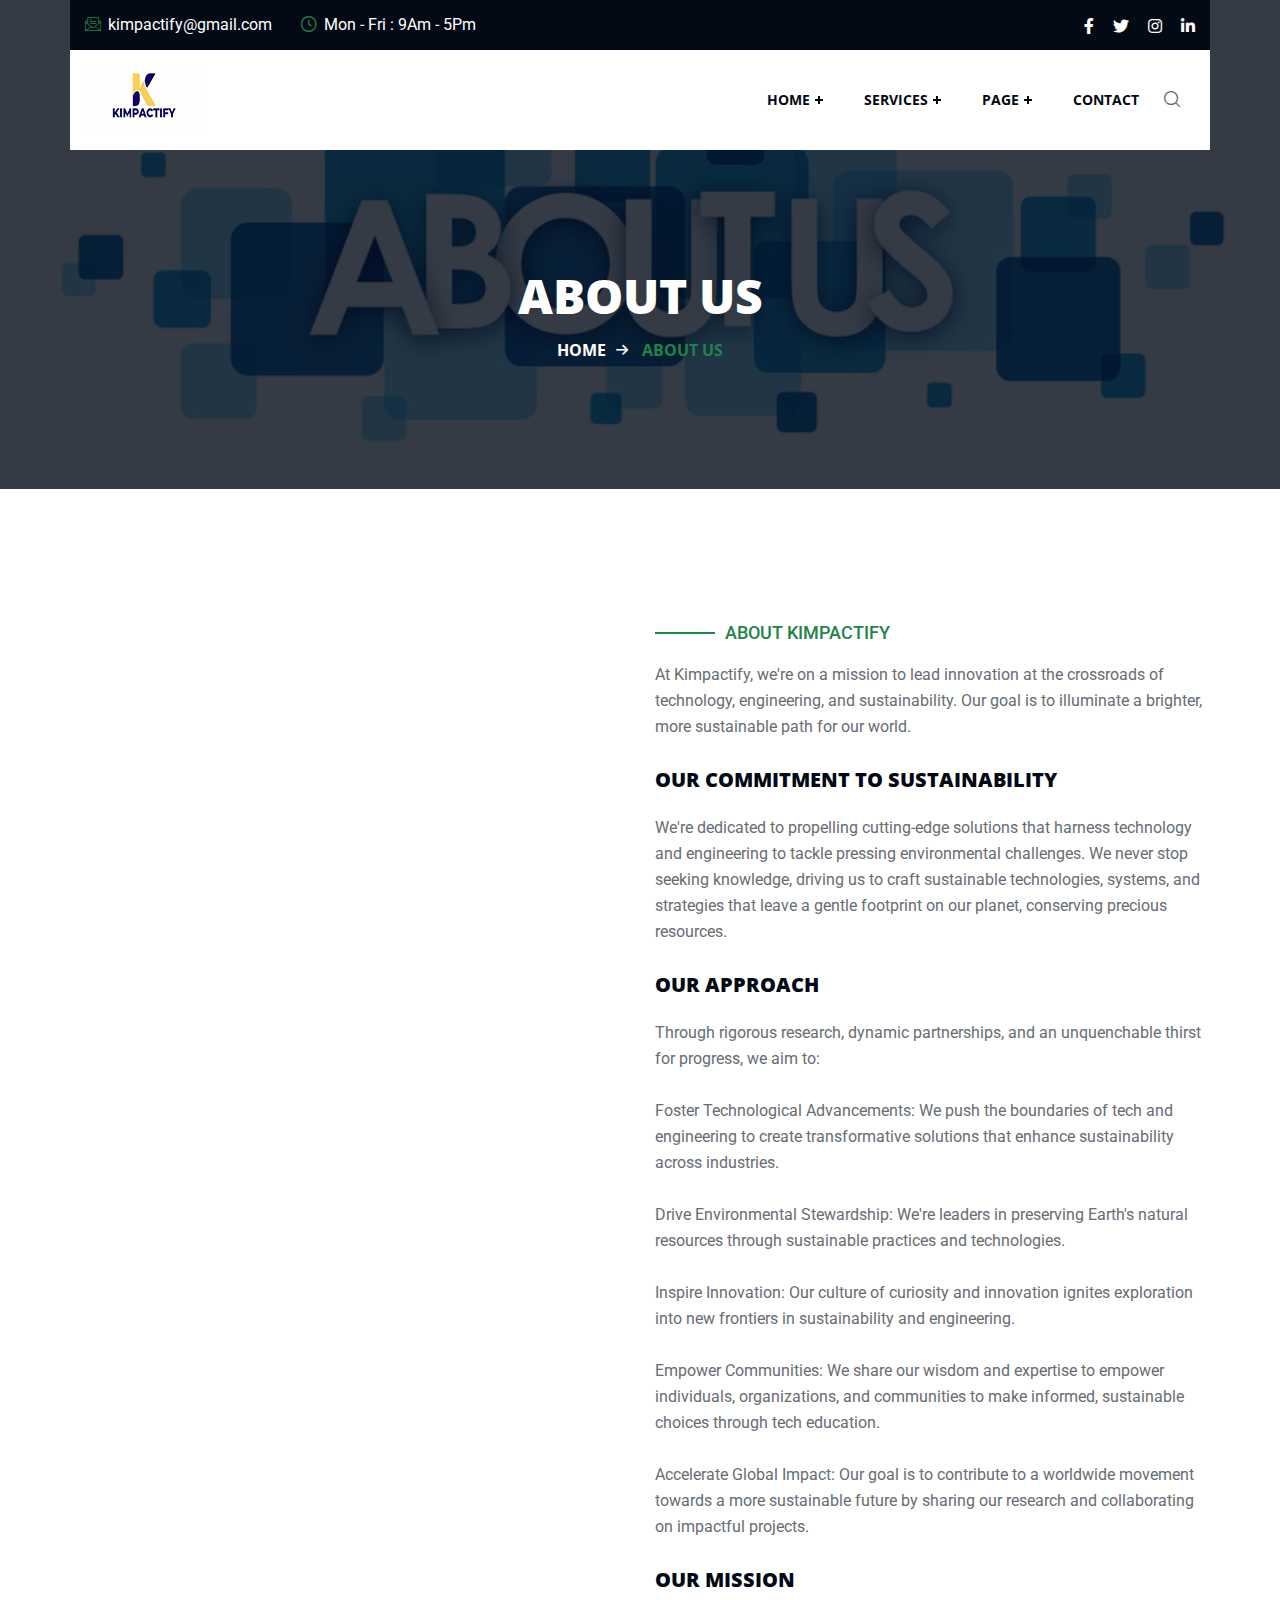
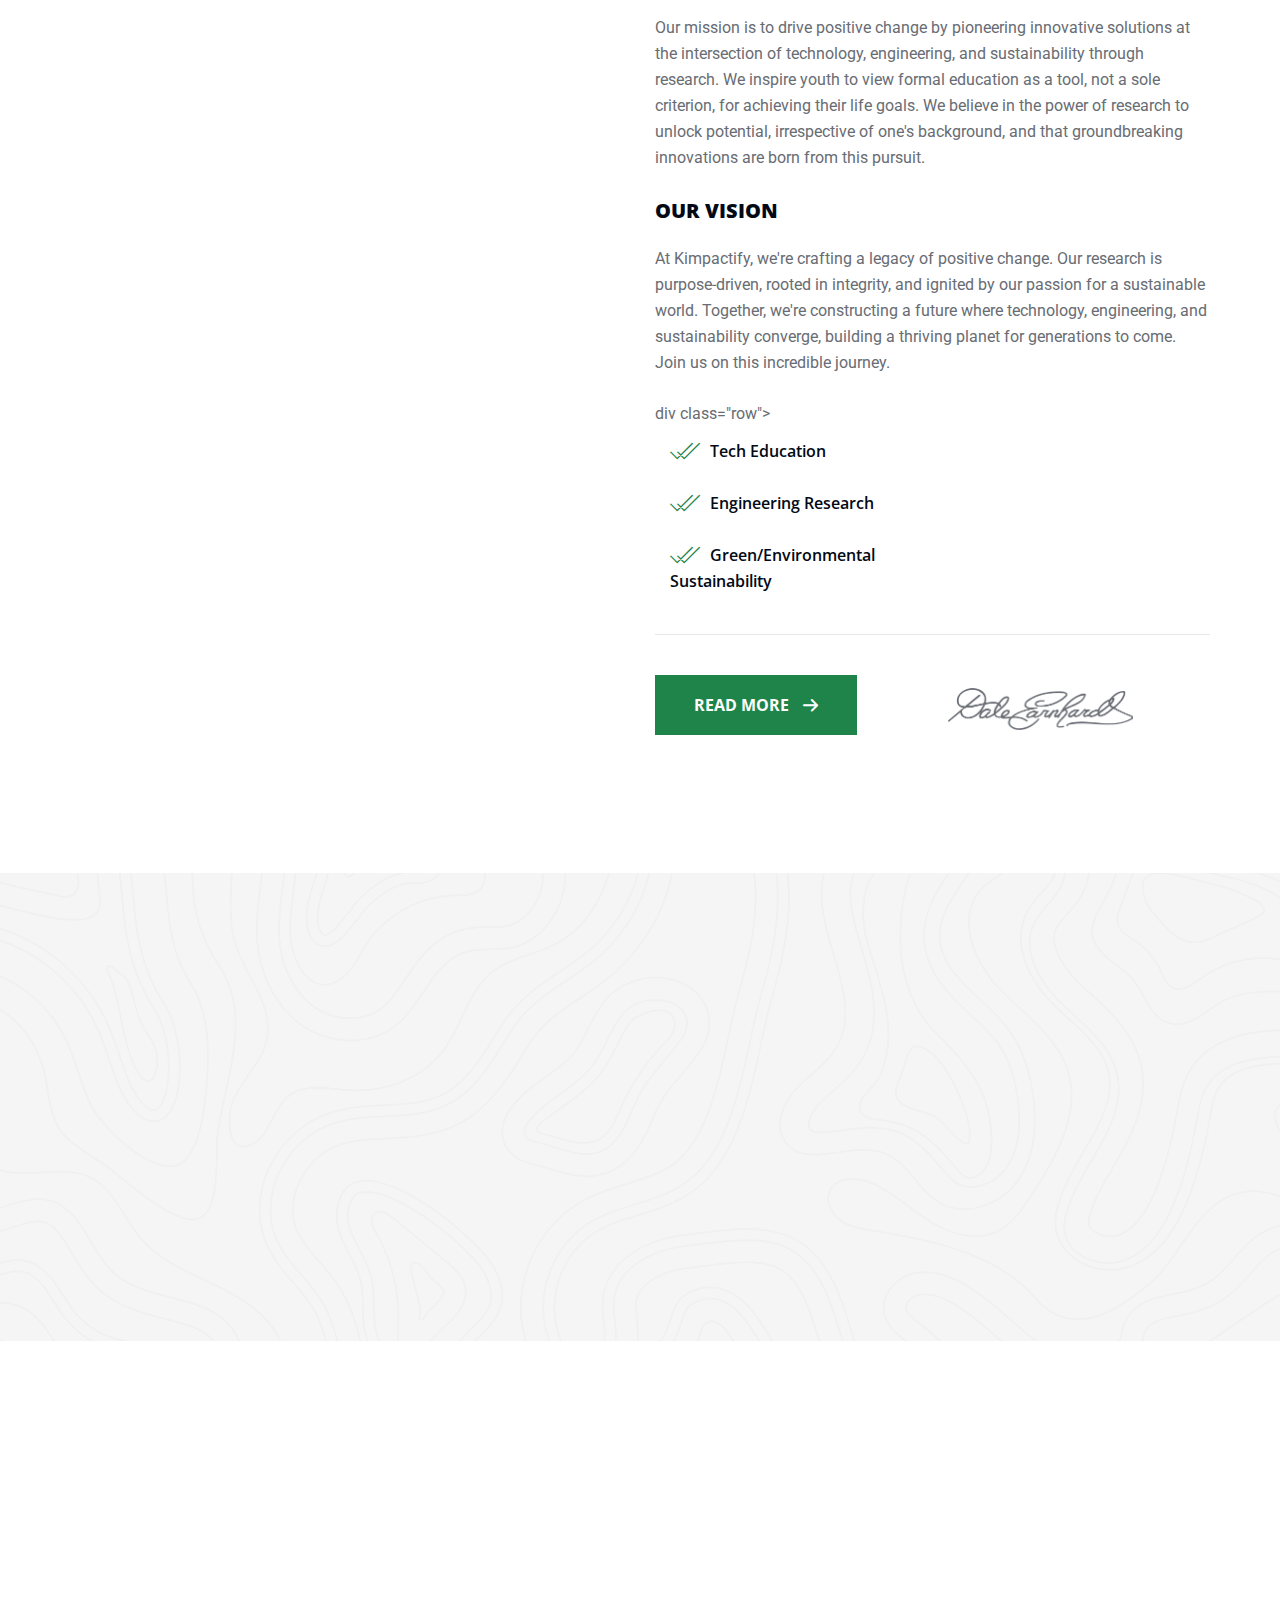
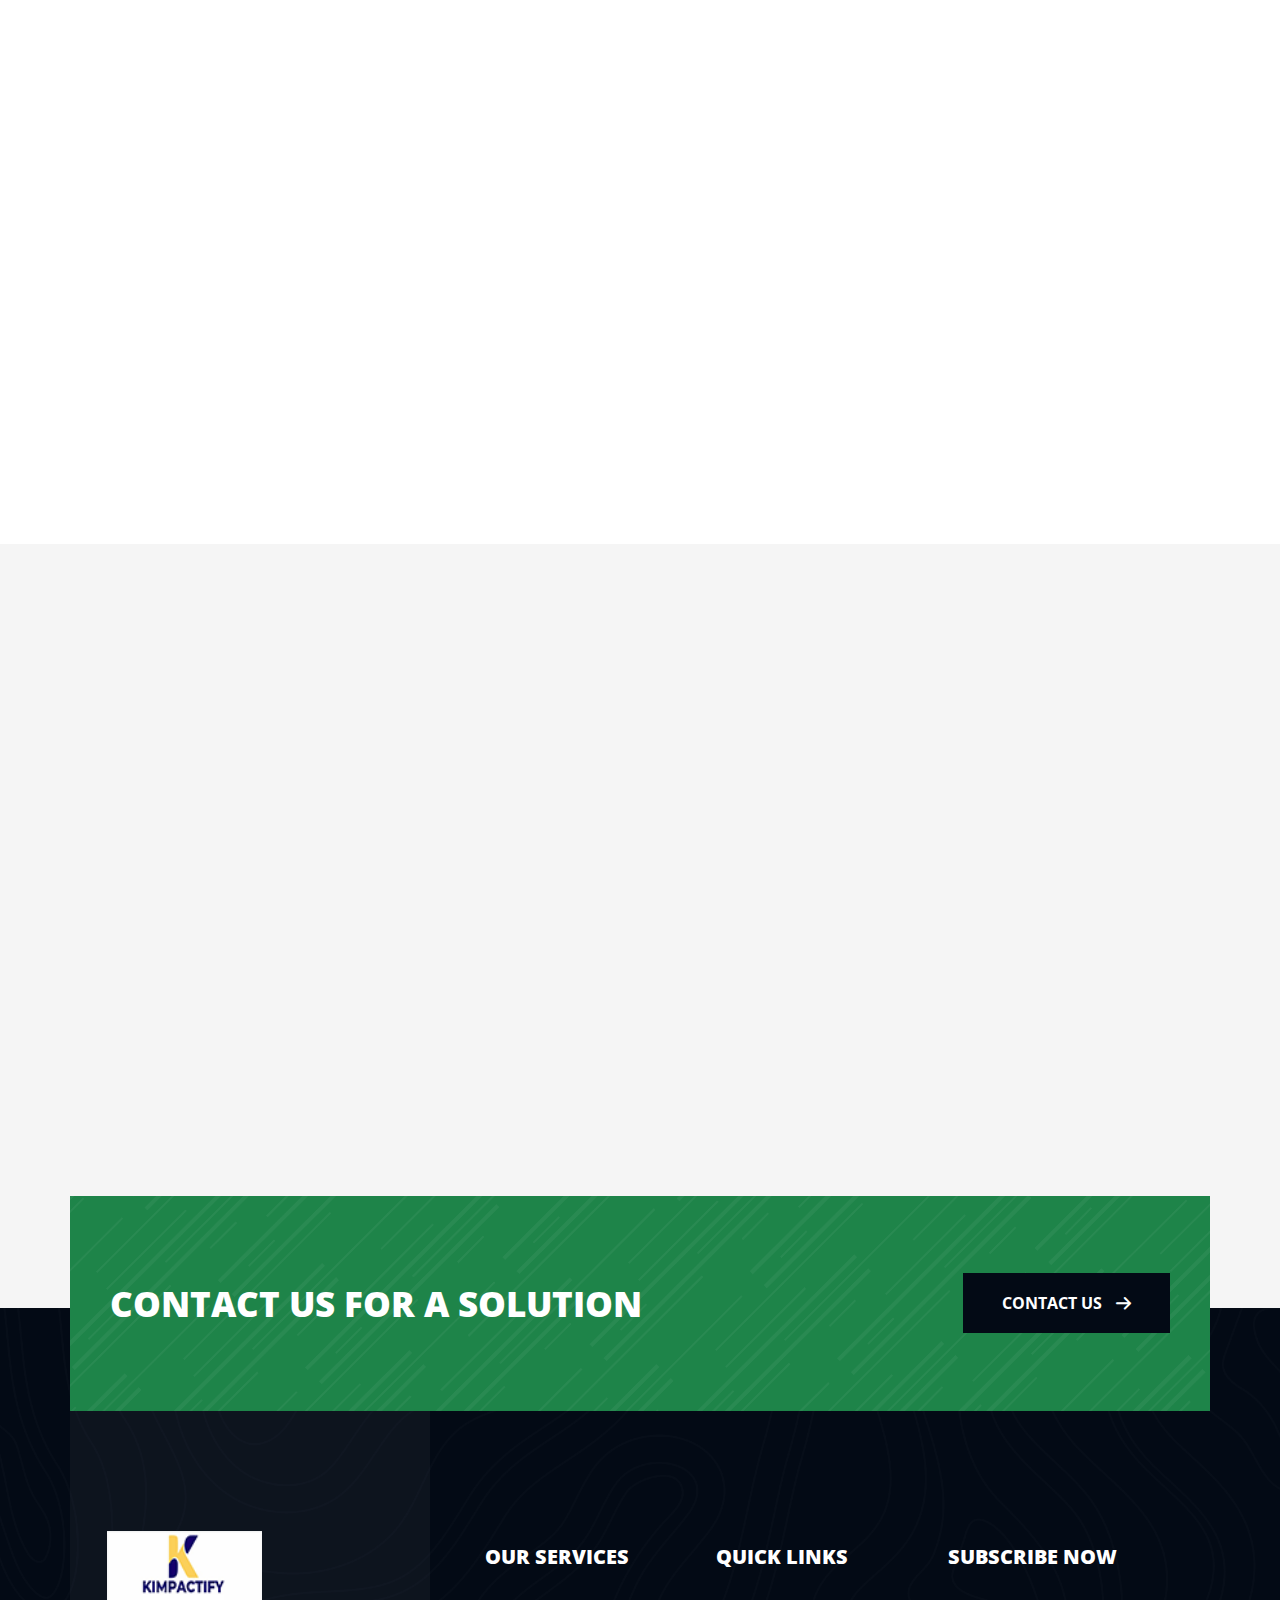
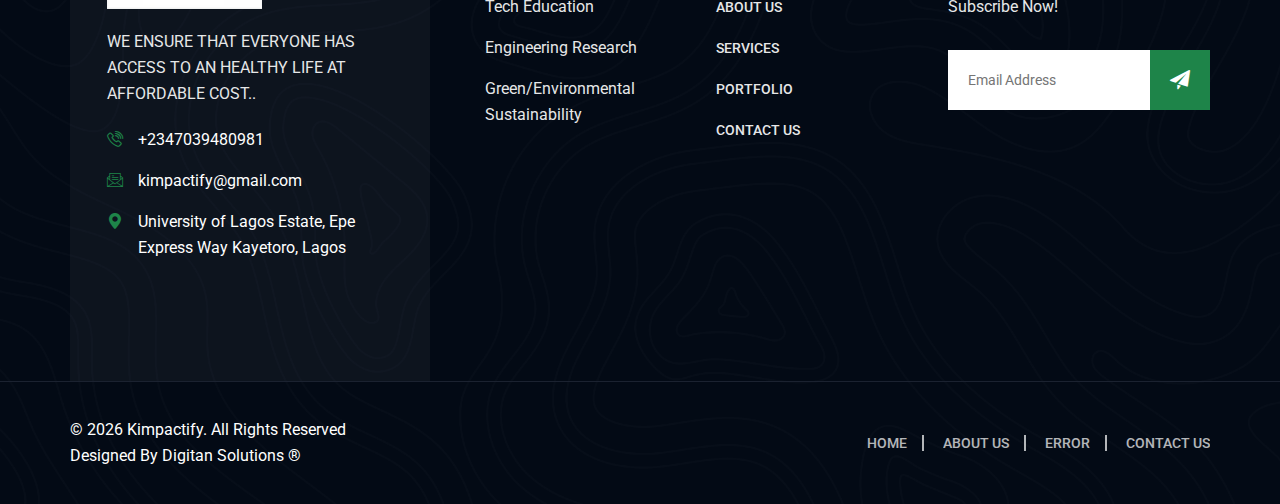
==== commit bad39c83: "Modified services in navbar and edited aboutt us" ====
--- a/about.html
+++ b/about.html
@@ -102,9 +102,23 @@
 										</li>
 										<li class="header__area-main-menu-icon"><a href="#">Services</a>
 											<ul class="sub-menu">
-												<li><a href="tech-edu.html">Tech Education</a>
+												<li><a href="#">Tech Education</a>
+													<ul class="sub-menu">
+														<li><a href="#">Formal Education</a>
+														</li>
+														<li><a href="#">Augmentation</a>
+														</li>
+													</ul>
 												</li>
 												<li><a href="eng-research.html">Engineering Research</a>
+													<ul class="sub-menu">
+														<li><a href="#"> E-waste Recycling Initiative</a>
+														</li>
+														<li><a href="#">Carbon Emissions Reduction Initiative</a>
+														</li>
+														<li><a href="#">Generative AI</a>
+														</li>
+													</ul>
 												</li>
 												<li><a href="green-sus-env.html">Green/Environmental Sustainability</a>
 												</li>
@@ -182,10 +196,56 @@
 				<div class="col-xl-6 col-lg-7">
 					<div class="about__area-right wow fadeInUp" data-wow-delay="1.5s">
 						<div class="about__area-right-content">
+							<!-- <h2 class="mb-40">Our Mission</h2> -->
+							<!-- <p class="mb-25">We work accros the globe but we focus more on developing countries. We believe that no matter what the state of things may be, achieving an healthy life style is not limited just to the work of a company, an organization or Gorvernment. it is the responsibility of every individual. we actually assist individuals to get involved in this by creating a platform where each individual can participate to contribute his or her own quota.
+							</p>
+						-->
+							
 							<span class="section-top mb-15">About Kimpactify</span>
-							<h2 class="mb-40">We all deserve good healthy and quality tech education</h2>
-							<p class="mb-25">We work accros the globe but we focus more on developing countries. We believe that no matter what the state of things may be, achieving an healthy life style is not limited just to the work of a company, an organization or Gorvernment. it is the responsibility of every individual. we actually assist individuals to get involved in this by creating a platform where each individual can participate to contribute his or her own quota.</p>
-						</div>
+							
+							<p class="mb-25">
+								At Kimpactify, we're on a mission to lead innovation at the crossroads of technology, engineering, and sustainability.		Our goal is to illuminate a brighter, more sustainable path for our world.
+							</p>
+
+							<h4 class="mb-20">Our Commitment to Sustainability</h4>
+							
+							<p class="mb-25">
+								We're dedicated to propelling cutting-edge solutions that harness technology and engineering to tackle pressing environmental challenges. We never stop seeking knowledge, driving us to craft sustainable technologies, systems, and strategies that leave a gentle footprint on our planet, conserving precious resources.
+							</p>
+							
+							<h4 class="mb-20">Our Approach</h4>
+							
+							<p class="mb-25">Through rigorous research, dynamic partnerships, and an unquenchable thirst for progress, we aim to:
+								<br>
+								<br>
+								Foster Technological Advancements: We push the boundaries of tech and engineering to create transformative solutions that enhance sustainability across industries.
+								<br>
+								<br>
+								Drive Environmental Stewardship: We're leaders in preserving Earth's natural resources through sustainable practices and technologies.
+								<br>
+								<br>
+								Inspire Innovation: Our culture of curiosity and innovation ignites exploration into new frontiers in sustainability and engineering.
+								<br>
+								<br>
+								Empower Communities: We share our wisdom and expertise to empower individuals, organizations, and communities to make informed, sustainable choices through tech education. 
+								<br>
+								<br>
+								Accelerate Global Impact: Our goal is to contribute to a worldwide movement towards a more sustainable future by sharing our research and collaborating on impactful projects.
+							</p>
+
+							<h4 class="mb-20">Our Mission</h4>
+
+							<p class="mb-25">
+								Our mission is to drive positive change by pioneering innovative solutions at the intersection of technology, engineering, and sustainability through research. We inspire youth to view formal education as a tool, not a sole criterion, for achieving their life goals. We believe in the power of research to unlock potential, irrespective of one's background, and that groundbreaking innovations are born from this pursuit.
+							</p>
+							
+							<h4 class="mb-20">Our Vision</h4>
+							
+							<p class="mb-25">
+								At Kimpactify, we're crafting a legacy of positive change. Our research is purpose-driven, rooted in integrity, and ignited by our passion for a sustainable world. Together, we're constructing a future where technology, engineering, and sustainability converge, building a thriving planet for generations to come. Join us on this incredible journey.
+							</p>
+						</div>
+
 						<div class="about__area-right-list mb-40">
 							div class="row">
 								<div class="col-sm-6 mb-15">
@@ -374,7 +434,7 @@
 										<i class="flaticon-telephone"></i>
 									</div>
 									<div class="footer__area-widget-content-contact-info-title">
-										<a href="#"><p>+2347039480981</p></a>
+										<a href="tel:+2347039480981"><p>+2347039480981</p></a>
 									</div>
 								</div>
 								<div class="footer__area-widget-content-contact-info d-flex mb-15">
@@ -452,7 +512,7 @@
 					<div class="col-xl-6 col-lg-6 col-md-5 md-mb-20">
 						<div class="footer__area-copyright-left st-center">
 							<p>&copy; <script>document.write( new Date().getFullYear() );</script> Kimpactify. All Rights Reserved</p>
-                            <p>Designed By Digitan Solutions &#174;</p>
+                            <a style="color: white;" target="_blank" href="https://digitansolutions.netlify.app/">Designed By Digitan Solutions &#174;</a>
 						</div>
 					</div>
 					<div class="col-xl-6 col-lg-6 col-md-7">
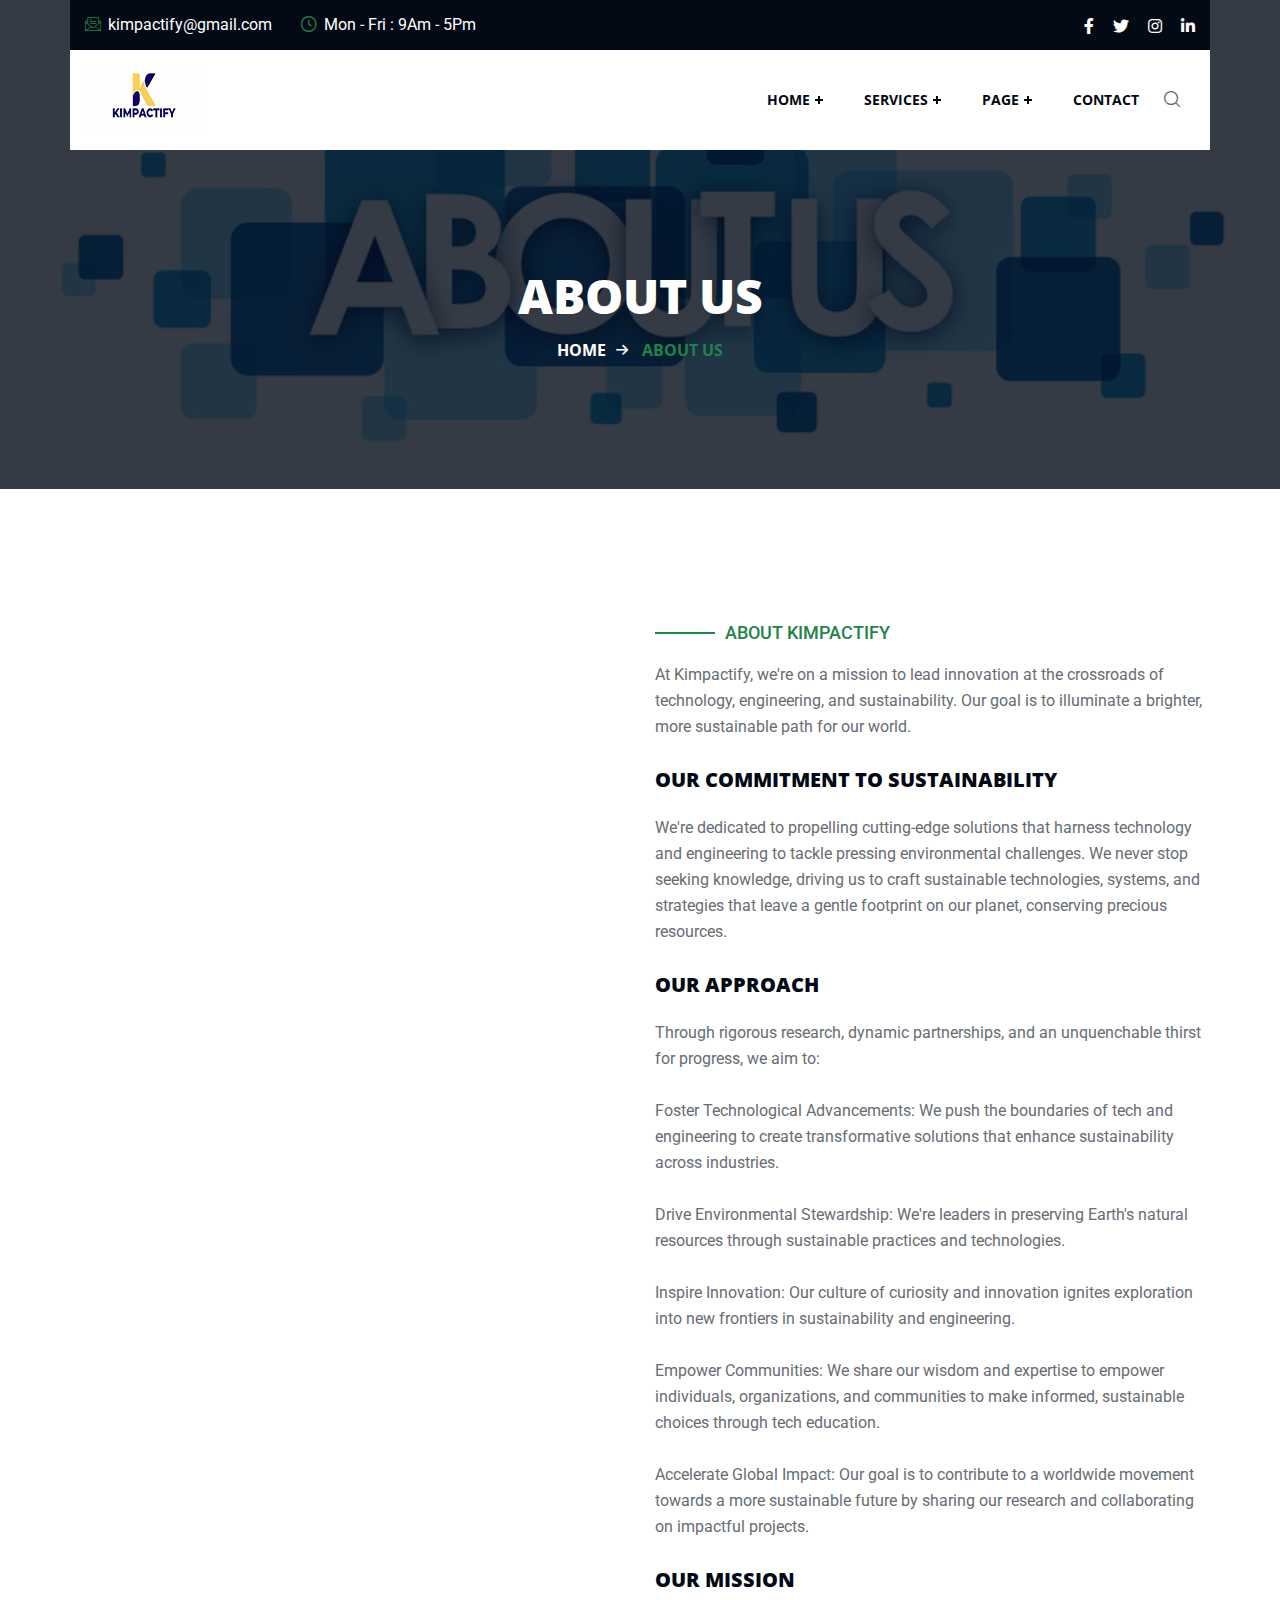
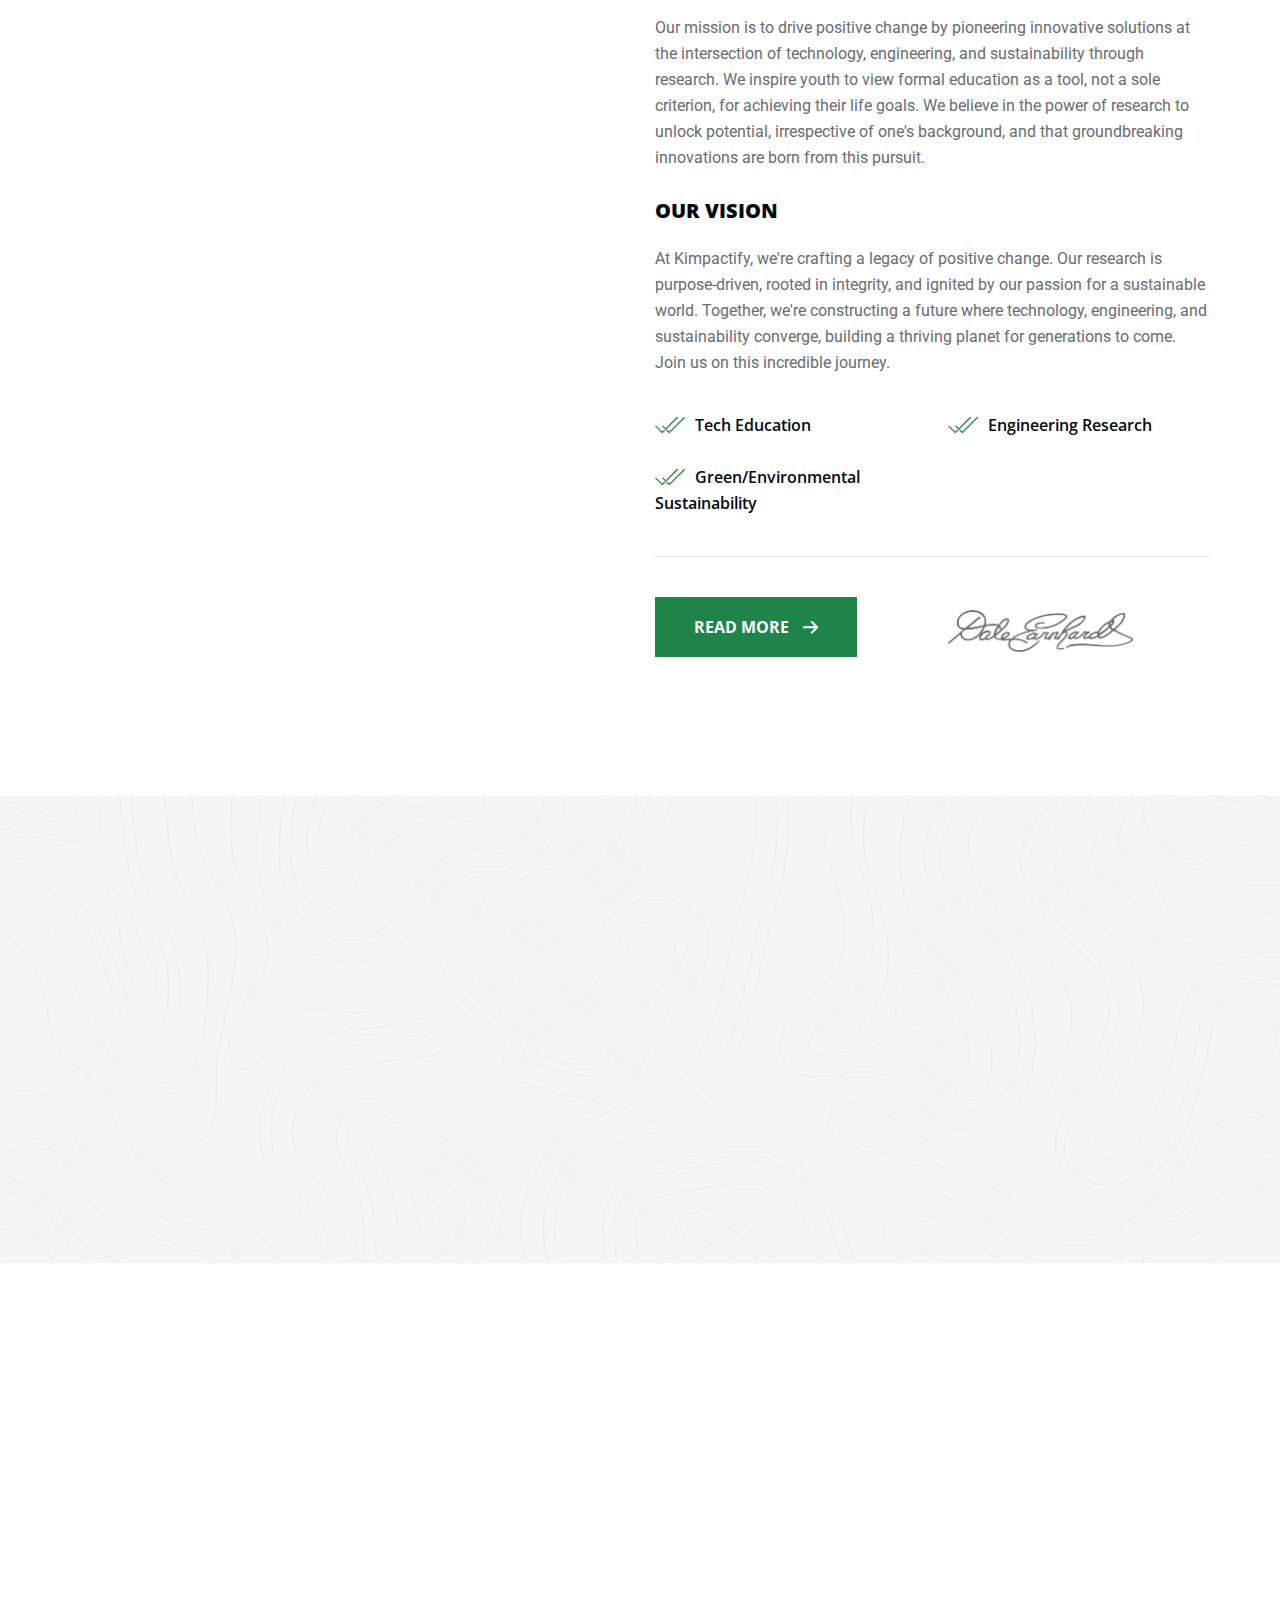
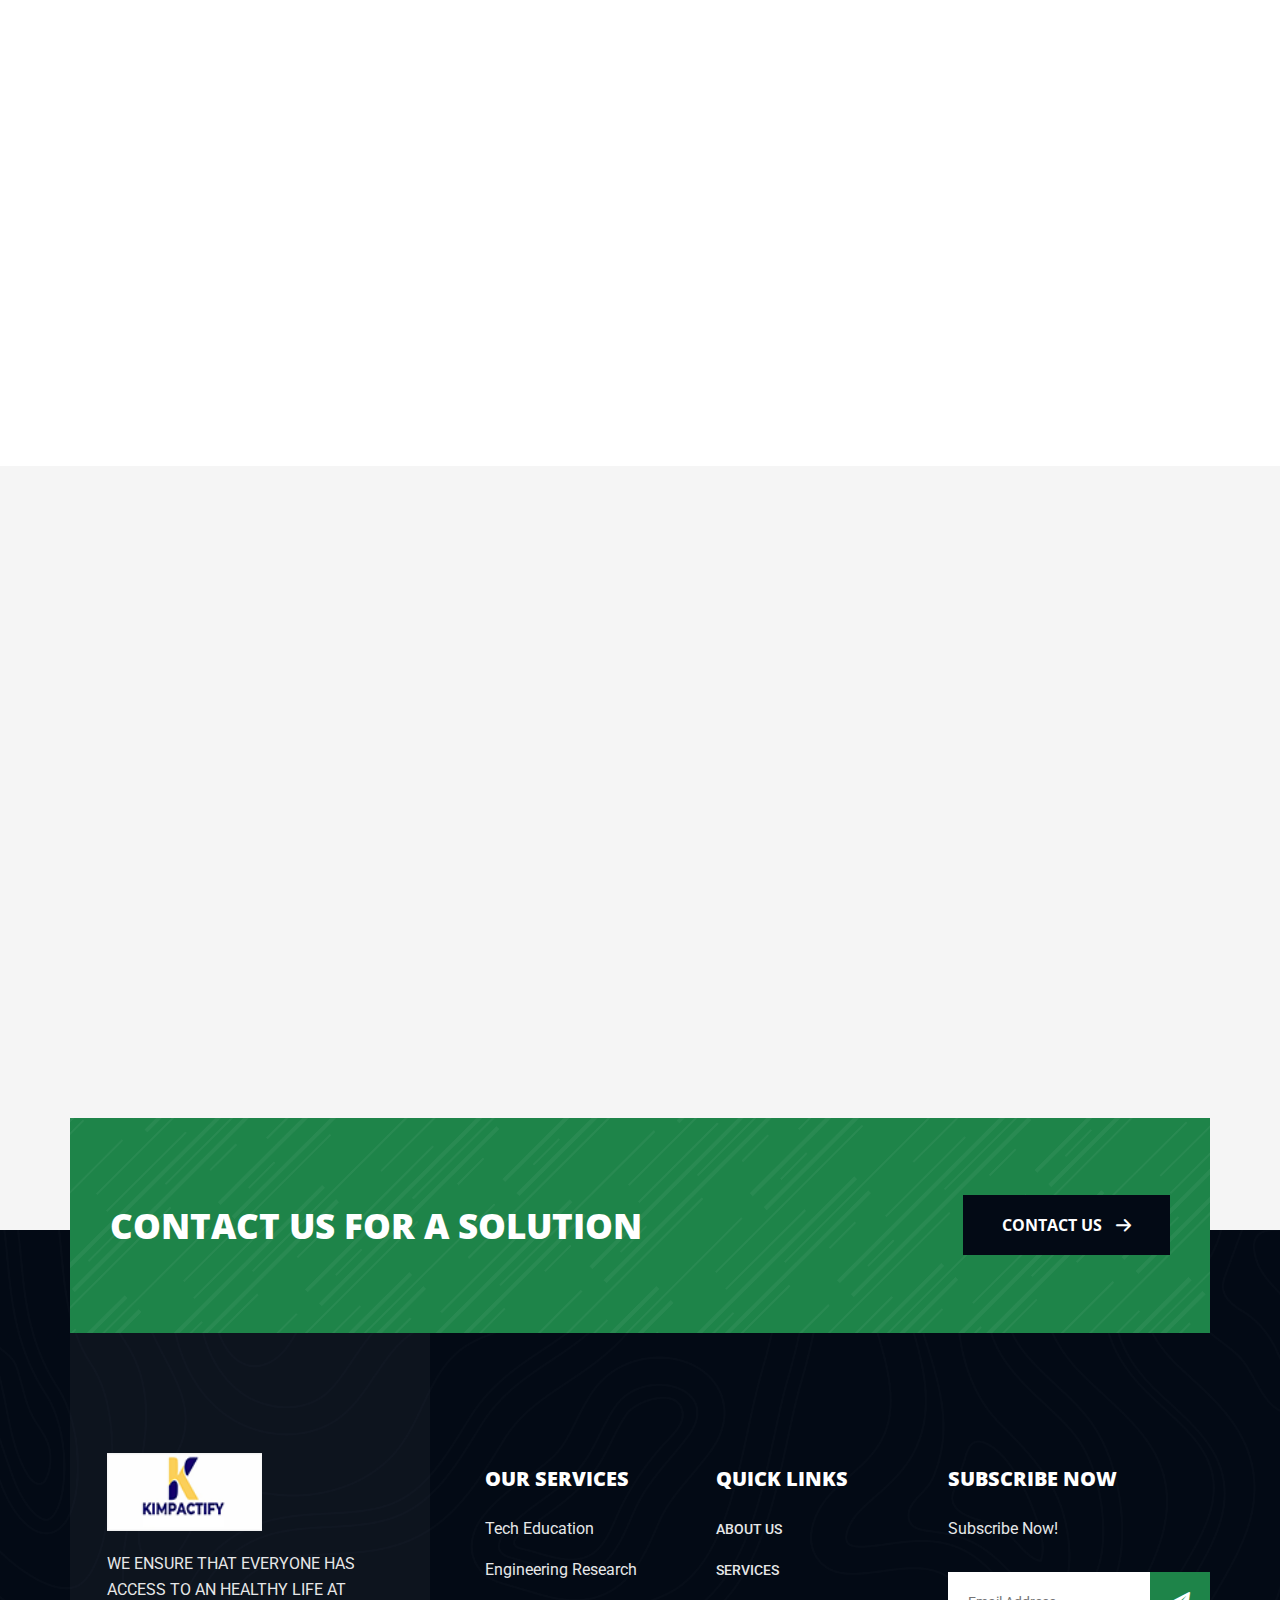
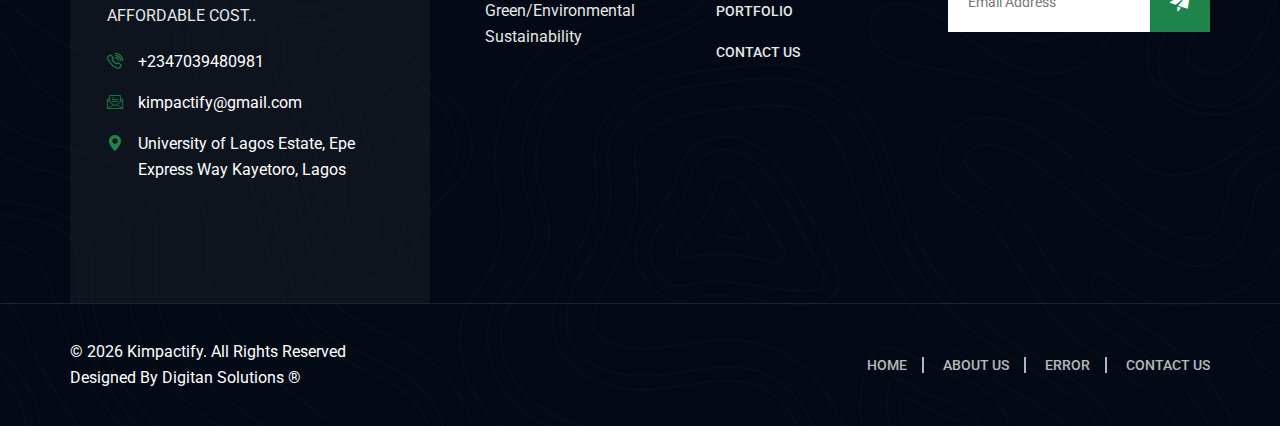
==== commit 05a1f164: "Modified about us page" ====
--- a/about.html
+++ b/about.html
@@ -247,7 +247,7 @@
 						</div>
 
 						<div class="about__area-right-list mb-40">
-							div class="row">
+							<div class="row">
 								<div class="col-sm-6 mb-15">
 									<p><i class="flaticon-check"></i>Tech Education</p>
 								</div>
